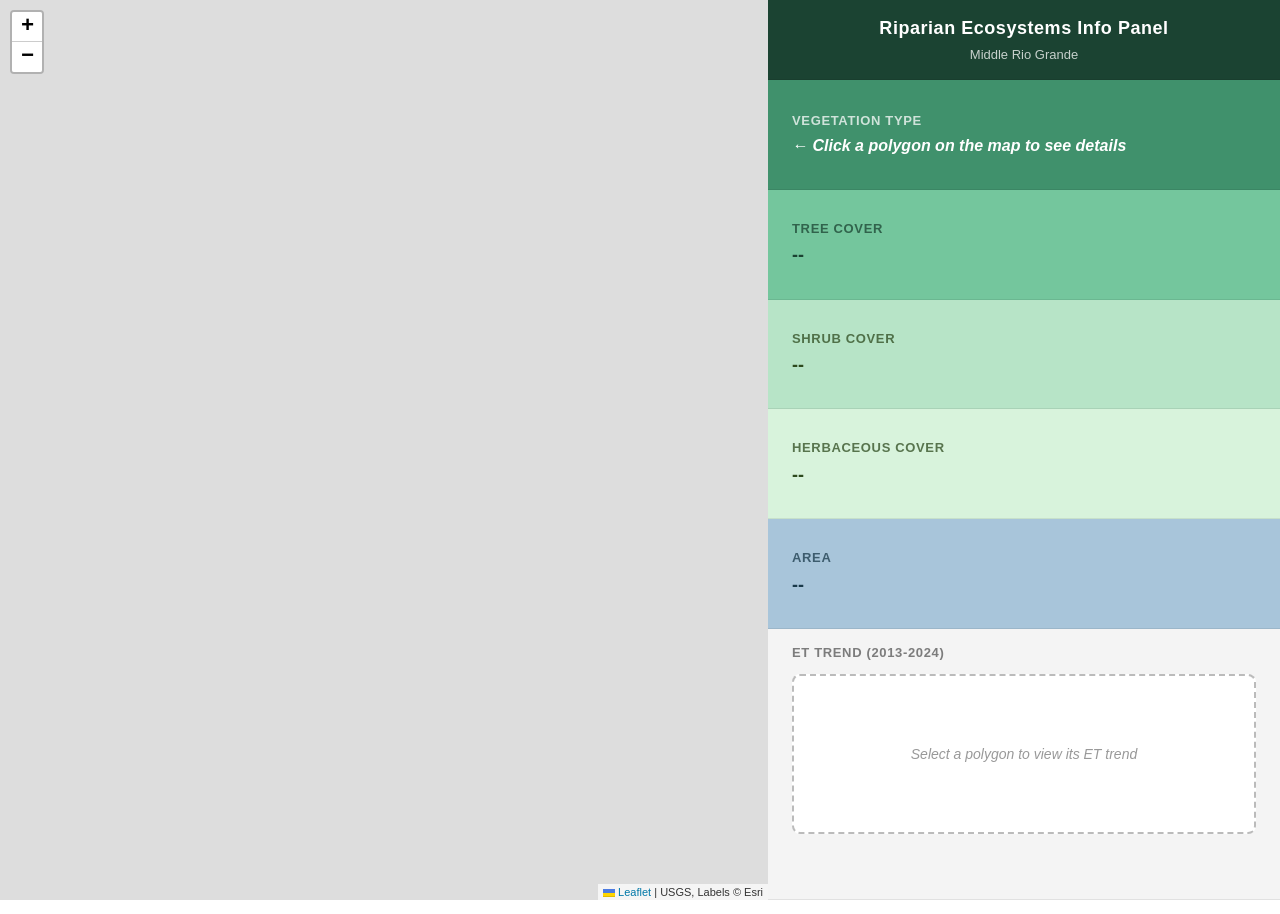
==== MyWebApp/index.html @ 068c2e71 "small updates" ====
<!DOCTYPE html>
<!--
    index.html  -  Riparian Ecosystems Map  |  GEOG 585 Final Project

    Left side  (60%) - Leaflet map
    Right side (40%) - Info panel with polygon data

    Connected files:
      css/bcm.css  - layout and styles (will use -v1, -v2, etc until finished)
      js/bcm.js    - all interactive behavior (will use -step1, -step2, etc until finished)
-->
<html>

<head>

    <meta charset="UTF-8">

    <title>Riparian Vegetation Communities - Middle Rio Grande</title>


    <!-- CSS loads in <head> so elements are styled before appearing on screen.
         bcm.css loads last so our styles can override library defaults. -->
    <link rel="stylesheet" href="css/leaflet.css" />
    <link rel="stylesheet" href="css/bootstrap.css" />
    <link rel="stylesheet" href="css/bcm-v2.css" />

    <!-- JavaScript loads at the bottom so all HTML elements exist before scripts run.
         Libraries load before bcm.js since bcm.js depends on them. -->
    <script src="js/jquery.js"></script>
    <script src="js/leaflet.js"></script>
    <script src="js/d3.v7.js"></script>

    <!-- bcm.js loads last - it uses all the libraries above -->
    <script src="js/cg-test7.js"></script>
    <script src="js/mrw-charts.js"></script>


</head>

<body>

    <!-- #main-container: bcm.css uses flexbox here to place map and panel side by side -->
    <div id="main-container">

        <!-- LEFT: Map (60% width)
             #map-container needs position:relative so Leaflet controls position correctly.
             Leaflet draws the interactive map inside #map. -->
        <div id="map-container">
            <div id="map"></div>
        </div>

        <!-- RIGHT: Info panel (40% width)
             bcm.js updates the .info-value spans by id when a polygon is clicked. -->
        <div id="info-panel">

            <!-- Row 1: Header -->
            <div class="info-row" id="row-header">
                <span class="header-title">Riparian Ecosystems Info Panel</span>
                <span class="header-subtitle">Middle Rio Grande</span>
            </div>

            <!-- Row 2: Vegetation community name -->
            <div class="info-row" id="row-name">
                <span class="info-label">Vegetation Type</span>
                <span class="info-value" id="info-name">
                    &larr; Click a polygon on the map to see details
                </span>
            </div>

            <!-- Row 3: Tree cover -->
            <div class="info-row" id="row-tree">
                <span class="info-label">Tree Cover</span>
                <span class="info-value" id="info-tree">--</span>
            </div>

            <!-- Row 4: Shrub cover -->
            <div class="info-row" id="row-shrub">
                <span class="info-label">Shrub Cover</span>
                <span class="info-value" id="info-shrub">--</span>
            </div>

            <!-- Row 5: Herbaceous cover -->
            <div class="info-row" id="row-herb">
                <span class="info-label">Herbaceous Cover</span>
                <span class="info-value" id="info-herb">--</span>
            </div>

            <!-- Row 6: Area in acres -->
            <div class="info-row" id="row-acres">
                <span class="info-label">Area</span>
                <span class="info-value" id="info-acres">--</span>
            </div>

            <!-- Row 7: ET trend chart
                 D3 draws an SVG chart inside #et-chart when a polygon is clicked.
                 The placeholder div is replaced by the chart at that point. -->
            <div class="info-row" id="row-et">
                <span class="info-label">ET Trend (2013-2024)</span>
                <div id="et-chart">
                    <div class="et-placeholder">
                        Select a polygon to view its ET trend
                    </div>
                    <div class="et-tooltip"> </div>


                </div>
            </div>


        </div><!-- end #info-panel -->

    </div><!-- end #main-container -->



</body>

</html>
---- MyWebApp/css/leaflet.css ----
/* required styles */

.leaflet-pane,
.leaflet-tile,
.leaflet-marker-icon,
.leaflet-marker-shadow,
.leaflet-tile-container,
.leaflet-pane > svg,
.leaflet-pane > canvas,
.leaflet-zoom-box,
.leaflet-image-layer,
.leaflet-layer {
	position: absolute;
	left: 0;
	top: 0;
	}
.leaflet-container {
	overflow: hidden;
	}
.leaflet-tile,
.leaflet-marker-icon,
.leaflet-marker-shadow {
	-webkit-user-select: none;
	   -moz-user-select: none;
	        user-select: none;
	  -webkit-user-drag: none;
	}
/* Prevents IE11 from highlighting tiles in blue */
.leaflet-tile::selection {
	background: transparent;
}
/* Safari renders non-retina tile on retina better with this, but Chrome is worse */
.leaflet-safari .leaflet-tile {
	image-rendering: -webkit-optimize-contrast;
	}
/* hack that prevents hw layers "stretching" when loading new tiles */
.leaflet-safari .leaflet-tile-container {
	width: 1600px;
	height: 1600px;
	-webkit-transform-origin: 0 0;
	}
.leaflet-marker-icon,
.leaflet-marker-shadow {
	display: block;
	}
/* .leaflet-container svg: reset svg max-width decleration shipped in Joomla! (joomla.org) 3.x */
/* .leaflet-container img: map is broken in FF if you have max-width: 100% on tiles */
.leaflet-container .leaflet-overlay-pane svg,
.leaflet-container .leaflet-marker-pane img,
.leaflet-container .leaflet-shadow-pane img,
.leaflet-container .leaflet-tile-pane img,
.leaflet-container img.leaflet-image-layer,
.leaflet-container .leaflet-tile {
	max-width: none !important;
	max-height: none !important;
	}

.leaflet-container.leaflet-touch-zoom {
	-ms-touch-action: pan-x pan-y;
	touch-action: pan-x pan-y;
	}
.leaflet-container.leaflet-touch-drag {
	-ms-touch-action: pinch-zoom;
	/* Fallback for FF which doesn't support pinch-zoom */
	touch-action: none;
	touch-action: pinch-zoom;
}
.leaflet-container.leaflet-touch-drag.leaflet-touch-zoom {
	-ms-touch-action: none;
	touch-action: none;
}
.leaflet-container {
	-webkit-tap-highlight-color: transparent;
}
.leaflet-container a {
	-webkit-tap-highlight-color: rgba(51, 181, 229, 0.4);
}
.leaflet-tile {
	filter: inherit;
	visibility: hidden;
	}
.leaflet-tile-loaded {
	visibility: inherit;
	}
.leaflet-zoom-box {
	width: 0;
	height: 0;
	-moz-box-sizing: border-box;
	     box-sizing: border-box;
	z-index: 800;
	}
/* workaround for https://bugzilla.mozilla.org/show_bug.cgi?id=888319 */
.leaflet-overlay-pane svg {
	-moz-user-select: none;
	}

.leaflet-pane         { z-index: 400; }

.leaflet-tile-pane    { z-index: 200; }
.leaflet-overlay-pane { z-index: 400; }
.leaflet-shadow-pane  { z-index: 500; }
.leaflet-marker-pane  { z-index: 600; }
.leaflet-tooltip-pane   { z-index: 650; }
.leaflet-popup-pane   { z-index: 700; }

.leaflet-map-pane canvas { z-index: 100; }
.leaflet-map-pane svg    { z-index: 200; }

.leaflet-vml-shape {
	width: 1px;
	height: 1px;
	}
.lvml {
	behavior: url(#default#VML);
	display: inline-block;
	position: absolute;
	}


/* control positioning */

.leaflet-control {
	position: relative;
	z-index: 800;
	pointer-events: visiblePainted; /* IE 9-10 doesn't have auto */
	pointer-events: auto;
	}
.leaflet-top,
.leaflet-bottom {
	position: absolute;
	z-index: 1000;
	pointer-events: none;
	}
.leaflet-top {
	top: 0;
	}
.leaflet-right {
	right: 0;
	}
.leaflet-bottom {
	bottom: 0;
	}
.leaflet-left {
	left: 0;
	}
.leaflet-control {
	float: left;
	clear: both;
	}
.leaflet-right .leaflet-control {
	float: right;
	}
.leaflet-top .leaflet-control {
	margin-top: 10px;
	}
.leaflet-bottom .leaflet-control {
	margin-bottom: 10px;
	}
.leaflet-left .leaflet-control {
	margin-left: 10px;
	}
.leaflet-right .leaflet-control {
	margin-right: 10px;
	}


/* zoom and fade animations */

.leaflet-fade-anim .leaflet-tile {
	will-change: opacity;
	}
.leaflet-fade-anim .leaflet-popup {
	opacity: 0;
	-webkit-transition: opacity 0.2s linear;
	   -moz-transition: opacity 0.2s linear;
	        transition: opacity 0.2s linear;
	}
.leaflet-fade-anim .leaflet-map-pane .leaflet-popup {
	opacity: 1;
	}
.leaflet-zoom-animated {
	-webkit-transform-origin: 0 0;
	    -ms-transform-origin: 0 0;
	        transform-origin: 0 0;
	}
.leaflet-zoom-anim .leaflet-zoom-animated {
	will-change: transform;
	}
.leaflet-zoom-anim .leaflet-zoom-animated {
	-webkit-transition: -webkit-transform 0.25s cubic-bezier(0,0,0.25,1);
	   -moz-transition:    -moz-transform 0.25s cubic-bezier(0,0,0.25,1);
	        transition:         transform 0.25s cubic-bezier(0,0,0.25,1);
	}
.leaflet-zoom-anim .leaflet-tile,
.leaflet-pan-anim .leaflet-tile {
	-webkit-transition: none;
	   -moz-transition: none;
	        transition: none;
	}

.leaflet-zoom-anim .leaflet-zoom-hide {
	visibility: hidden;
	}


/* cursors */

.leaflet-interactive {
	cursor: pointer;
	}
.leaflet-grab {
	cursor: -webkit-grab;
	cursor:    -moz-grab;
	cursor:         grab;
	}
.leaflet-crosshair,
.leaflet-crosshair .leaflet-interactive {
	cursor: crosshair;
	}
.leaflet-popup-pane,
.leaflet-control {
	cursor: auto;
	}
.leaflet-dragging .leaflet-grab,
.leaflet-dragging .leaflet-grab .leaflet-interactive,
.leaflet-dragging .leaflet-marker-draggable {
	cursor: move;
	cursor: -webkit-grabbing;
	cursor:    -moz-grabbing;
	cursor:         grabbing;
	}

/* marker & overlays interactivity */
.leaflet-marker-icon,
.leaflet-marker-shadow,
.leaflet-image-layer,
.leaflet-pane > svg path,
.leaflet-tile-container {
	pointer-events: none;
	}

.leaflet-marker-icon.leaflet-interactive,
.leaflet-image-layer.leaflet-interactive,
.leaflet-pane > svg path.leaflet-interactive,
svg.leaflet-image-layer.leaflet-interactive path {
	pointer-events: visiblePainted; /* IE 9-10 doesn't have auto */
	pointer-events: auto;
	}

/* visual tweaks */

.leaflet-container {
	background: #ddd;
	outline: 0;
	}
.leaflet-container a {
	color: #0078A8;
	}
.leaflet-container a.leaflet-active {
	outline: 2px solid orange;
	}
.leaflet-zoom-box {
	border: 2px dotted #38f;
	background: rgba(255,255,255,0.5);
	}


/* general typography */
.leaflet-container {
	font: 12px/1.5 "Helvetica Neue", Arial, Helvetica, sans-serif;
	}


/* general toolbar styles */

.leaflet-bar {
	box-shadow: 0 1px 5px rgba(0,0,0,0.65);
	border-radius: 4px;
	}
.leaflet-bar a,
.leaflet-bar a:hover {
	background-color: #fff;
	border-bottom: 1px solid #ccc;
	width: 26px;
	height: 26px;
	line-height: 26px;
	display: block;
	text-align: center;
	text-decoration: none;
	color: black;
	}
.leaflet-bar a,
.leaflet-control-layers-toggle {
	background-position: 50% 50%;
	background-repeat: no-repeat;
	display: block;
	}
.leaflet-bar a:hover {
	background-color: #f4f4f4;
	}
.leaflet-bar a:first-child {
	border-top-left-radius: 4px;
	border-top-right-radius: 4px;
	}
.leaflet-bar a:last-child {
	border-bottom-left-radius: 4px;
	border-bottom-right-radius: 4px;
	border-bottom: none;
	}
.leaflet-bar a.leaflet-disabled {
	cursor: default;
	background-color: #f4f4f4;
	color: #bbb;
	}

.leaflet-touch .leaflet-bar a {
	width: 30px;
	height: 30px;
	line-height: 30px;
	}
.leaflet-touch .leaflet-bar a:first-child {
	border-top-left-radius: 2px;
	border-top-right-radius: 2px;
	}
.leaflet-touch .leaflet-bar a:last-child {
	border-bottom-left-radius: 2px;
	border-bottom-right-radius: 2px;
	}

/* zoom control */

.leaflet-control-zoom-in,
.leaflet-control-zoom-out {
	font: bold 18px 'Lucida Console', Monaco, monospace;
	text-indent: 1px;
	}

.leaflet-touch .leaflet-control-zoom-in, .leaflet-touch .leaflet-control-zoom-out  {
	font-size: 22px;
	}


/* layers control */

.leaflet-control-layers {
	box-shadow: 0 1px 5px rgba(0,0,0,0.4);
	background: #fff;
	border-radius: 5px;
	}
.leaflet-control-layers-toggle {
	background-image: url(images/layers.png);
	width: 36px;
	height: 36px;
	}
.leaflet-retina .leaflet-control-layers-toggle {
	background-image: url(images/layers-2x.png);
	background-size: 26px 26px;
	}
.leaflet-touch .leaflet-control-layers-toggle {
	width: 44px;
	height: 44px;
	}
.leaflet-control-layers .leaflet-control-layers-list,
.leaflet-control-layers-expanded .leaflet-control-layers-toggle {
	display: none;
	}
.leaflet-control-layers-expanded .leaflet-control-layers-list {
	display: block;
	position: relative;
	}
.leaflet-control-layers-expanded {
	padding: 6px 10px 6px 6px;
	color: #333;
	background: #fff;
	}
.leaflet-control-layers-scrollbar {
	overflow-y: scroll;
	overflow-x: hidden;
	padding-right: 5px;
	}
.leaflet-control-layers-selector {
	margin-top: 2px;
	position: relative;
	top: 1px;
	}
.leaflet-control-layers label {
	display: block;
	}
.leaflet-control-layers-separator {
	height: 0;
	border-top: 1px solid #ddd;
	margin: 5px -10px 5px -6px;
	}

/* Default icon URLs */
.leaflet-default-icon-path {
	background-image: url(images/marker-icon.png);
	}


/* attribution and scale controls */

.leaflet-container .leaflet-control-attribution {
	background: #fff;
	background: rgba(255, 255, 255, 0.7);
	margin: 0;
	}
.leaflet-control-attribution,
.leaflet-control-scale-line {
	padding: 0 5px;
	color: #333;
	}
.leaflet-control-attribution a {
	text-decoration: none;
	}
.leaflet-control-attribution a:hover {
	text-decoration: underline;
	}
.leaflet-container .leaflet-control-attribution,
.leaflet-container .leaflet-control-scale {
	font-size: 11px;
	}
.leaflet-left .leaflet-control-scale {
	margin-left: 5px;
	}
.leaflet-bottom .leaflet-control-scale {
	margin-bottom: 5px;
	}
.leaflet-control-scale-line {
	border: 2px solid #777;
	border-top: none;
	line-height: 1.1;
	padding: 2px 5px 1px;
	font-size: 11px;
	white-space: nowrap;
	overflow: hidden;
	-moz-box-sizing: border-box;
	     box-sizing: border-box;

	background: #fff;
	background: rgba(255, 255, 255, 0.5);
	}
.leaflet-control-scale-line:not(:first-child) {
	border-top: 2px solid #777;
	border-bottom: none;
	margin-top: -2px;
	}
.leaflet-control-scale-line:not(:first-child):not(:last-child) {
	border-bottom: 2px solid #777;
	}

.leaflet-touch .leaflet-control-attribution,
.leaflet-touch .leaflet-control-layers,
.leaflet-touch .leaflet-bar {
	box-shadow: none;
	}
.leaflet-touch .leaflet-control-layers,
.leaflet-touch .leaflet-bar {
	border: 2px solid rgba(0,0,0,0.2);
	background-clip: padding-box;
	}


/* popup */

.leaflet-popup {
	position: absolute;
	text-align: center;
	margin-bottom: 20px;
	}
.leaflet-popup-content-wrapper {
	padding: 1px;
	text-align: left;
	border-radius: 12px;
	}
.leaflet-popup-content {
	margin: 13px 19px;
	line-height: 1.4;
	}
.leaflet-popup-content p {
	margin: 18px 0;
	}
.leaflet-popup-tip-container {
	width: 40px;
	height: 20px;
	position: absolute;
	left: 50%;
	margin-left: -20px;
	overflow: hidden;
	pointer-events: none;
	}
.leaflet-popup-tip {
	width: 17px;
	height: 17px;
	padding: 1px;

	margin: -10px auto 0;

	-webkit-transform: rotate(45deg);
	   -moz-transform: rotate(45deg);
	    -ms-transform: rotate(45deg);
	        transform: rotate(45deg);
	}
.leaflet-popup-content-wrapper,
.leaflet-popup-tip {
	background: white;
	color: #333;
	box-shadow: 0 3px 14px rgba(0,0,0,0.4);
	}
.leaflet-container a.leaflet-popup-close-button {
	position: absolute;
	top: 0;
	right: 0;
	padding: 4px 4px 0 0;
	border: none;
	text-align: center;
	width: 18px;
	height: 14px;
	font: 16px/14px Tahoma, Verdana, sans-serif;
	color: #c3c3c3;
	text-decoration: none;
	font-weight: bold;
	background: transparent;
	}
.leaflet-container a.leaflet-popup-close-button:hover {
	color: #999;
	}
.leaflet-popup-scrolled {
	overflow: auto;
	border-bottom: 1px solid #ddd;
	border-top: 1px solid #ddd;
	}

.leaflet-oldie .leaflet-popup-content-wrapper {
	-ms-zoom: 1;
	}
.leaflet-oldie .leaflet-popup-tip {
	width: 24px;
	margin: 0 auto;

	-ms-filter: "progid:DXImageTransform.Microsoft.Matrix(M11=0.70710678, M12=0.70710678, M21=-0.70710678, M22=0.70710678)";
	filter: progid:DXImageTransform.Microsoft.Matrix(M11=0.70710678, M12=0.70710678, M21=-0.70710678, M22=0.70710678);
	}
.leaflet-oldie .leaflet-popup-tip-container {
	margin-top: -1px;
	}

.leaflet-oldie .leaflet-control-zoom,
.leaflet-oldie .leaflet-control-layers,
.leaflet-oldie .leaflet-popup-content-wrapper,
.leaflet-oldie .leaflet-popup-tip {
	border: 1px solid #999;
	}


/* div icon */

.leaflet-div-icon {
	background: #fff;
	border: 1px solid #666;
	}


/* Tooltip */
/* Base styles for the element that has a tooltip */
.leaflet-tooltip {
	position: absolute;
	padding: 6px;
	background-color: #fff;
	border: 1px solid #fff;
	border-radius: 3px;
	color: #222;
	white-space: nowrap;
	-webkit-user-select: none;
	-moz-user-select: none;
	-ms-user-select: none;
	user-select: none;
	pointer-events: none;
	box-shadow: 0 1px 3px rgba(0,0,0,0.4);
	}
.leaflet-tooltip.leaflet-clickable {
	cursor: pointer;
	pointer-events: auto;
	}
.leaflet-tooltip-top:before,
.leaflet-tooltip-bottom:before,
.leaflet-tooltip-left:before,
.leaflet-tooltip-right:before {
	position: absolute;
	pointer-events: none;
	border: 6px solid transparent;
	background: transparent;
	content: "";
	}

/* Directions */

.leaflet-tooltip-bottom {
	margin-top: 6px;
}
.leaflet-tooltip-top {
	margin-top: -6px;
}
.leaflet-tooltip-bottom:before,
.leaflet-tooltip-top:before {
	left: 50%;
	margin-left: -6px;
	}
.leaflet-tooltip-top:before {
	bottom: 0;
	margin-bottom: -12px;
	border-top-color: #fff;
	}
.leaflet-tooltip-bottom:before {
	top: 0;
	margin-top: -12px;
	margin-left: -6px;
	border-bottom-color: #fff;
	}
.leaflet-tooltip-left {
	margin-left: -6px;
}
.leaflet-tooltip-right {
	margin-left: 6px;
}
.leaflet-tooltip-left:before,
.leaflet-tooltip-right:before {
	top: 50%;
	margin-top: -6px;
	}
.leaflet-tooltip-left:before {
	right: 0;
	margin-right: -12px;
	border-left-color: #fff;
	}
.leaflet-tooltip-right:before {
	left: 0;
	margin-left: -12px;
	border-right-color: #fff;
	}
---- MyWebApp/css/bcm-v2.css ----
/* ============================================================
   bcm-v1.css  -  Riparian Ecosystems Map | GEOG 585 Final Project

   ORGANIZATION:
   Part 1 - Global reset
   Part 2 - Page layout
   Part 3 - Map area (left side)
   Part 4 - Info panel (right side)
   Part 5 - Info panel rows
   Part 6 - Responsive layout
   ============================================================ */


/* PART 1: GLOBAL RESET
   Remove browser default margins so our layout fills the window cleanly.
*/

html,
body {
    height: 100%;
    margin: 0;
    padding: 0;
    font-family: Arial, sans-serif;
    font-size: 15px;
}


/* PART 2: PAGE LAYOUT
   Flexbox places the map and info panel side by side.
   100vw/100vh fills the entire browser window.
*/

#main-container {
    display: flex;
    width: 100vw;
    height: 100vh;
}


/* PART 3: MAP AREA (left side, 40% width)
*/

/*
   position: relative is required by Leaflet so that its controls
   (zoom buttons, layer switcher, choropleth dropdown) position
   themselves relative to the map container, not the whole page.
*/
#map-container {
    width: 60%;
    height: 100vh;
    position: relative;
    flex-shrink: 0;
}

/*
   Leaflet requires an explicit height on the map div or it collapses to zero.
*/
#map {
    width: 100%;
    height: 100%;
}

/*
   .leaflet-interactive is the class Leaflet adds to clickable SVG polygon elements.
   Setting cursor: pointer gives users the visual cue that polygons are clickable.
*/
.leaflet-interactive {
    cursor: pointer;
}


/* PART 4: INFO PANEL (right side, 40% width)
*/

#info-panel {
    width: 40%;
    display: flex;
    flex-direction: column;
    /* stack rows vertically */
    overflow-y: auto;
}


/* PART 5: INFO PANEL ROWS
*/

/*
   Base style for all rows.
   flex: 1 means each row gets an equal share of the panel height.
   Rows with a different flex value (e.g. flex: 3 on #row-et) get
   proportionally more space.
*/
.info-row {
    display: flex;
    flex-direction: column;
    justify-content: center;
    padding: 14px 24px;
    flex: 1;
    min-height: 60px;
    border-bottom: 1px solid rgba(0, 0, 0, 0.08);
}

.info-label {
    font-weight: bold;
    font-size: 13px;
    text-transform: uppercase;
    letter-spacing: 0.05em;
    opacity: 0.75;
    margin-bottom: 4px;
}

.info-value {
    font-size: 18px;
    font-weight: 600;
}

/* Row 1: Header - deep forest green, fixed height */
#row-header {
    background-color: #1b4332;
    color: white;
    flex: 0 0 80px;
    /* fixed at 80px, doesn't grow or shrink */
    flex-direction: column;
    align-items: center;
    justify-content: center;
    text-align: center;
    padding: 12px 24px;
}

.header-title {
    font-size: 18px;
    font-weight: bold;
    letter-spacing: 0.03em;
}

.header-subtitle {
    font-size: 13px;
    opacity: 0.75;
    margin-top: 3px;
}

/* Row 2: Vegetation name - medium green */
#row-name {
    background-color: #40916c;
    color: white;
    min-height: 70px;
}

#row-name .info-value {
    font-size: 16px;
    font-style: italic;
}

/* Row 3: Tree cover - lighter green */
#row-tree {
    background-color: #74c69d;
    color: #1b4332;
}

/* Row 4: Shrub cover */
#row-shrub {
    background-color: #b7e4c7;
    color: #2d4a1e;
}

/* Row 5: Herbaceous cover - pale yellow-green */
#row-herb {
    background-color: #d8f3dc;
    color: #2d4a1e;
}

/* Row 6: Area - soft blue (visually separates "size" from "cover" rows) */
#row-acres {
    background-color: #a8c5da;
    color: #1a3a4a;
}

/* Row 7: ET chart - light grey, 3x taller than other rows for the chart */
#row-et {
    background-color: #f4f4f4;
    color: #333;
    flex: 3;
    min-height: 220px;
    min-width: 100%;
}

#row-et .info-label {
    color: #555;
}


/* PART 7: ET CHART
    need to fix min-width... hangs over the info-panel, 
    but any smaller and the year labels are too close/overlap 
*/
#et-chart {
    min-width: 450px;
    flex: 1;
    margin-top: 8px;
}

/* Placeholder shown before a polygon is selected or when data is unavailable */
.et-placeholder {
    display: flex;
    align-items: center;
    justify-content: center;
    height: 160px;
    border: 2px dashed #bbb;
    border-radius: 8px;
    color: #999;
    font-style: italic;
    font-size: 14px;
    text-align: center;
    background-color: white;
}
/* tooltip */
.et-tooltip {
    position: absolute;
    background: white;
    border: 1px solid #ccc;
    padding: 6px 8px;
    font-size: 12px;
    width: auto;
    border-radius: 4px;
    pointer-events: none;
    box-shadow: 0 2px 6px rgba(0, 0, 0, 0.15);
}

/* PART 6: RESPONSIVE LAYOUT
   On narrow screens (phones), stack the map above the info panel
   instead of placing them side by side.
*/

@media (max-width: 700px) {
    #main-container {
        flex-direction: column;
        height: auto;
    }

    #map-container {
        width: 100%;
        height: 50vh;
    }

    #info-panel {
        width: 100%;
    }
}

/* =========================================================
Part 8 : COLLAPSIBLE LEGEND
==========================================================*/

.legend {
    background: rgba(255, 255, 255, 0.96);
    border-radius: 8px;
    box-shadow: 0 2px 10px rgba(0, 0, 0, 0.18);
    padding: 10px 12px;
    font-size: 13px;
    line-height: 1.3;
    color: #222;
}

.legend-header {
    display: flex;
    align-items: center;
    justify-content: space-between;
    gap: 10px;
}

.legend-title {
    font-weight: bold;
    color: #1b4332;
    font-size: 14px;
}

.legend-toggle-btn {
    border: 1px solid #999;
    background: white;
    border-radius: 4px;
    padding: 3px 8px;
    font-size: 12px;
    cursor: pointer;
}

.legend-toggle-btn:hover {
    background: #f3f3f3;
}

.legend-body {
    margin-top: 8px;
    overflow-y: auto;
    overflow-x: hidden;
}

.legend-item {
    display: flex;
    align-items: flex-start;
    margin-bottom: 6px;
}

.legend-color {
    width: 14px;
    height: 14px;
    margin-right: 8px;
    margin-top: 2px;
    border: 1px solid #999;
    flex-shrink: 0;
}

.legend-label {
    white-space: normal;
    word-break: break-word;
}

/* collapsed state */
.legend-collapsed {
    width: 170px;
}

.legend-collapsed .legend-body {
    display: none;
}

/* expanded state */
.legend-expanded {
    width: 220px;
}

.legend-expanded .legend-body {
    display: block;
    max-height: 420px;
}
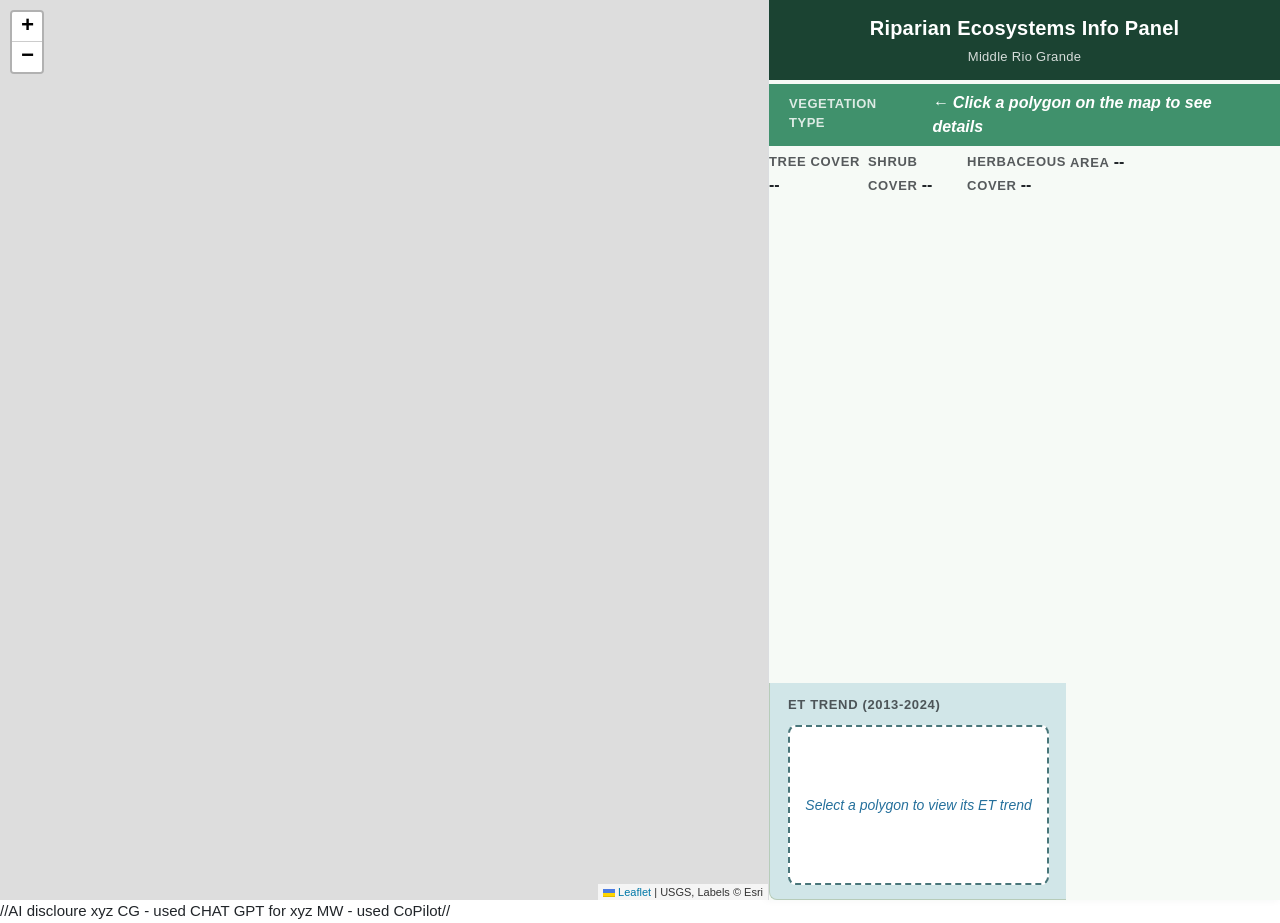
==== commit da9d9fcd: "testing new css" ====
--- a/MyWebApp/index.html
+++ b/MyWebApp/index.html
@@ -22,7 +22,7 @@
          bcm.css loads last so our styles can override library defaults. -->
     <link rel="stylesheet" href="css/leaflet.css" />
     <link rel="stylesheet" href="css/bootstrap.css" />
-    <link rel="stylesheet" href="css/bcm-v2.css" />
+    <link rel="stylesheet" href="css/NewCSS_v1_test.css" />
 
     <!-- JavaScript loads at the bottom so all HTML elements exist before scripts run.
          Libraries load before bcm.js since bcm.js depends on them. -->
@@ -115,4 +115,10 @@
 
 </body>
 
+
+//AI discloure xyz
+CG - used CHAT GPT for xyz
+MW - used CoPilot//
+
+
 </html>
--- a/MyWebApp/css/NewCSS_v1_test.css
+++ b/MyWebApp/css/NewCSS_v1_test.css
@@ -0,0 +1,401 @@
+/* ============================================================
+   bcm-v2.css - Revamped for Grid Panel Layout (2024)
+   For: Riparian Ecosystems Map | GEOG 585 Final Project
+   ============================================================ */
+
+/* PART 1: GLOBAL RESET */
+html,
+body {
+    height: 100%;
+    margin: 0;
+    padding: 0;
+    font-family: Arial, sans-serif;
+    font-size: 15px;
+    box-sizing: border-box;
+}
+
+/* PART 2: MAIN CONTAINER LAYOUT */
+#main-container {
+    display: flex;
+    width: 100vw;
+    height: 100vh;
+    background: #f8f8f8;
+}
+
+/* Map stays unchanged */
+#map-container {
+    width: 60%;
+    height: 100vh;
+    position: relative;
+    flex-shrink: 0;
+}
+#map {
+    width: 100%;
+    height: 100%;
+}
+.leaflet-interactive {
+    cursor: pointer;
+}
+
+/* ============================================================
+   NEW PART: INFO PANEL AS GRID
+   ============================================================ */
+#info-panel {
+    width: 40%;
+    display: grid;
+    grid-template-rows:
+        80px      /* header */
+        62px      /* veg type */
+        62px      /* cover values */
+        2.2fr     /* groundwater & legend */
+        1fr;      /* ET trend & calculator */
+    grid-template-columns: 1.2fr 1.2fr 1.2fr 1.2fr 1.4fr;
+    grid-template-areas:
+        "header header header header header"
+        "veg veg veg veg veg"
+        "cover cover cover cover cover"
+        "groundwater groundwater groundwater legend legend"
+        "et et et calc calc";
+    gap: 4px;
+    background: #f6faf6;
+    overflow-y: auto;
+    min-width: 450px;
+    border-left: 1.5px solid #dbdde0;
+    box-shadow: -2px 0 8px rgba(27, 67, 50, 0.05);
+}
+
+/* ------------------------------------
+   HEADER / TITLE SECTION
+   ------------------------------------ */
+#row-header {
+    grid-area: header;
+    background-color: #1b4332;
+    color: white;
+    display: flex;
+    flex-direction: column;
+    align-items: center;
+    justify-content: center;
+    text-align: center;
+    padding: 12px 24px;
+    letter-spacing: 0.02em;
+}
+.header-title {
+    font-size: 20px;
+    font-weight: bold;
+    letter-spacing: 0.01em;
+}
+.header-subtitle {
+    font-size: 13px;
+    opacity: 0.82;
+    margin-top: 4px;
+}
+
+/* ------------------------------------
+   VEGETATION TYPE
+   ------------------------------------ */
+#row-name {
+    grid-area: veg;
+    background-color: #40916c;
+    color: white;
+    display: flex;
+    align-items: center;
+    padding: 0 20px;
+}
+#row-name .info-label {
+    font-weight: bold;
+    font-size: 13px;
+    text-transform: uppercase;
+    letter-spacing: 0.04em;
+    opacity: 0.82;
+    margin-right: 18px;
+}
+#row-name .info-value {
+    font-size: 16px;
+    font-style: italic;
+}
+
+/* ------------------------------------
+   COVER ROW (Tree/Shrub/Herb/Area)
+   ------------------------------------ */
+.covers-row {
+    grid-area: cover;
+    display: grid;
+    grid-template-columns: repeat(4, 1fr);
+    gap: 4px;
+    background: #e5f4ea;
+    border-radius: 2.5px;
+    border: 1px solid #b7ccb9;
+}
+.cover-cell {
+    display: flex;
+    flex-direction: column;
+    justify-content: center;
+    min-width: 0;
+    padding: 12px 10px 8px 13px;
+    background: #d1e6d3;
+    border-right: 1px solid #b7ccb9;
+    border-bottom: none;
+    font-size: 15px;
+    color: #233323;
+}
+.cover-cell:last-child {
+    border-right: none;
+}
+.cover-label {
+    font-size: 13px;
+    font-weight: bold;
+    opacity: 0.87;
+    margin-bottom: 3px;
+}
+.cover-value {
+    font-size: 16px;
+    font-weight: 600;
+    letter-spacing: 0.01em;
+}
+
+/* ------------------------------------
+   GROUNDWATER CHART / CENTER GRID
+   ------------------------------------ */
+#row-groundwater {
+    grid-area: groundwater;
+    background: #bbd3a4;
+    display: flex;
+    flex-direction: column;
+    align-items: center;
+    justify-content: space-evenly;
+    padding: 15px 5px 12px 5px;
+    border: 1px solid #b7ccb9;
+    border-top-left-radius: 8px;
+    border-bottom-left-radius: 8px;
+    text-align: center;
+    min-width: 0;
+    min-height: 210px;
+}
+.gw-title {
+    font-size: 2.0em;
+    font-weight: 700;
+    color: #6e8163;
+    margin-bottom: 4px;
+    margin-top: 8px;
+    letter-spacing: 0.01em;
+}
+.gw-legend {
+    margin: 10px 0 0 0;
+}
+.gw-pie {
+    display: flex;
+    align-items: center;
+    justify-content: center;
+    margin-top: 10px;
+    min-height: 100px;
+}
+/* If your pie chart is an SVG or canvas, style it here */
+.gw-pie svg, .gw-pie canvas {
+    width: 95px;
+    height: 95px;
+}
+
+/* ------------------------------------
+   LEGEND PANEL (Potential Replacement)
+   ------------------------------------ */
+#legend-panel {
+    grid-area: legend;
+    background: #e8eedb;
+    display: flex;
+    flex-direction: column;
+    align-items: flex-start;
+    justify-content: flex-start;
+    padding: 13px 7px 10px 15px;
+    border: 1px solid #b7ccb9;
+    border-top-right-radius: 8px;
+    border-bottom-right-radius: 8px;
+    /* minimum height for squarish appearance */
+    min-height: 210px;
+}
+.legend-title {
+    font-size: 15px;
+    font-weight: 700;
+    margin-bottom: 8px;
+    color: #305b36;
+}
+.legend-btn-group {
+    margin-top: 2px;
+    width: 100%;
+}
+.legend-btn {
+    display: block;
+    width: 92%;
+    margin: 7px 0 0 0;
+    background: #7fbfff;
+    color: white;
+    border: none;
+    border-radius: 4px;
+    padding: 7px 0px 6px 0px;
+    text-align: center;
+    font-size: 15px;
+    cursor: pointer;
+    outline: none;
+    letter-spacing: 0.01em;
+    transition: background 0.16s;
+}
+.legend-btn:hover, .legend-btn:focus {
+    background: #429eea;
+}
+
+.legend-label {
+    font-size: 14px;
+    color: #427376;
+    margin-left: 7px;
+}
+
+/* ------------------------------------
+   ET TREND (BOTTOM LEFT)
+   ------------------------------------ */
+#row-et {
+    grid-area: et;
+    background-color: #d1e6e8;
+    padding: 12px 8px 14px 18px;
+    display: flex;
+    flex-direction: column;
+    border-bottom-left-radius: 8px;
+    border-left: 1.5px solid #b7ccb9;
+    border-bottom: 1.5px solid #b7ccb9;
+}
+/* ET chart title */
+.et-title {
+    font-size: 1.18em;
+    font-weight: 600;
+    margin-bottom: 7px;
+    color: #212a31;
+}
+.et-placeholder {
+    display: flex;
+    align-items: center;
+    justify-content: center;
+    height: 160px;
+    border: 2px dashed #49767a;
+    border-radius: 8px;
+    color: #25709c;
+    font-style: italic;
+    font-size: 14px;
+    text-align: center;
+    background-color: white;
+    margin: 7px 9px 0 0;
+}
+.et-chart {
+    min-width: 92%;
+    margin-top: 8px;
+}
+
+/* ------------------------------------
+   CALCULATOR PANEL (BOTTOM RIGHT)
+   ------------------------------------ */
+#calculator-panel {
+    grid-area: calc;
+    display: flex;
+    flex-direction: column;
+    align-items: center;
+    justify-content: center;
+    background: #307350;
+    color: white;
+    font-weight: bold;
+    font-size: 1.11em;
+    border-bottom-right-radius: 12px;
+    margin: 8px 11px 6px 6px;
+    transition: background 0.14s;
+    cursor: pointer;
+    box-shadow: 0px 1.5px 8px rgba(70, 80, 80, 0.07);
+    min-height: 110px;
+    border: 1.4px solid #1b4332;
+}
+#calculator-panel:hover {
+    background: #295d41;
+}
+
+/* ------------------------------------
+   INFO-ROW LEGACY STYLES (STILL USED FOR COMMON LABELS)
+   ------------------------------------ */
+.info-label {
+    font-weight: bold;
+    font-size: 13px;
+    text-transform: uppercase;
+    letter-spacing: 0.05em;
+    opacity: 0.75;
+    margin-bottom: 4px;
+}
+.info-value {
+    font-size: 16px;
+    font-weight: 600;
+}
+
+/* ------------------------------------
+   RESPONSIVE DESIGN
+   ------------------------------------ */
+@media (max-width: 1000px) {
+    #info-panel {
+        min-width: 330px;
+        font-size: 14px;
+        grid-template-rows: 74px 48px 52px 1.7fr 0.9fr;
+        grid-template-columns: 1fr 1fr 1fr 1fr 1.2fr;
+    }
+    .gw-title {
+        font-size: 1.25em;
+    }
+    .et-title {
+        font-size: 1em;
+    }
+    #main-container {
+        flex-direction: column;
+        height: auto;
+    }
+    #map-container {
+        width: 100%;
+        height: 52vh;
+    }
+}
+@media (max-width: 699px) {
+    #info-panel {
+        width: 100vw;
+        display: flex;
+        flex-direction: column;
+        min-width: 0;
+        border: none;
+        box-shadow: none;
+    }
+    #map-container {
+        width: 100vw;
+        height: 47vh;
+    }
+}
+
+/* ------------------------------------
+   SCROLLBAR / SELECTION
+   ------------------------------------ */
+#info-panel::-webkit-scrollbar {
+    width: 7px;
+    background: #e0e4e0;
+}
+#info-panel::-webkit-scrollbar-thumb {
+    background: #bfdac2;
+    border-radius: 3px;
+}
+#info-panel {
+    scrollbar-color: #bfdac2 #e0e4e0;
+    scrollbar-width: thin;
+}
+::selection {
+    background: #b9f3d1;
+}
+
+/* ------------------------------------
+   OPTIONAL: FOCUS RING FOR ACCESSIBILITY
+   ------------------------------------ */
+#info-panel :focus-visible {
+    outline: 2.2px solid #167b68;
+    outline-offset: 2px;
+    border-radius: 2px;
+}
+
+/* ------------------------------------
+   END REVISED CSS
+   ------------------------------------ */
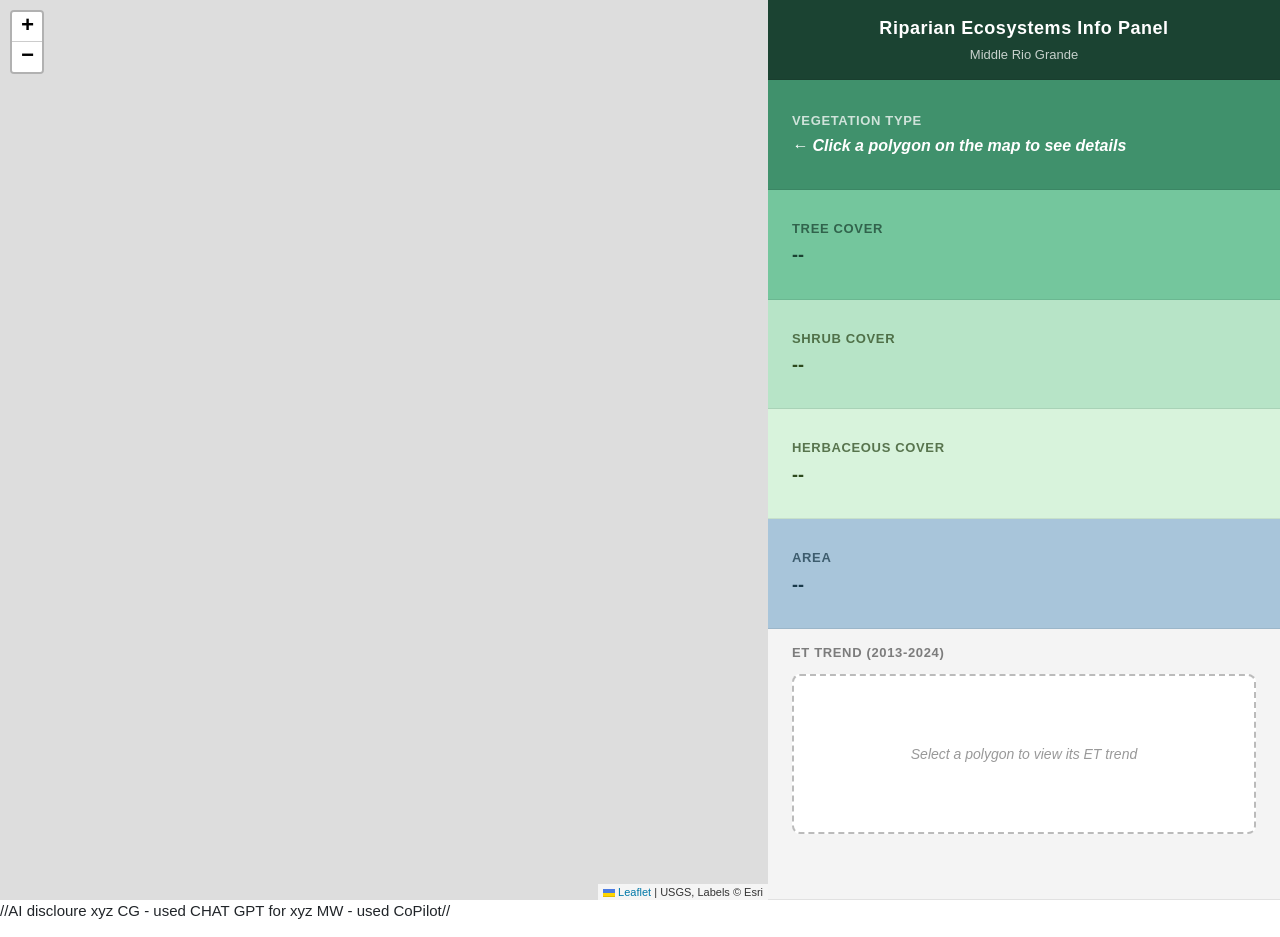
==== commit 831d6aca: "revert changes" ====
--- a/MyWebApp/index.html
+++ b/MyWebApp/index.html
@@ -22,7 +22,7 @@
          bcm.css loads last so our styles can override library defaults. -->
     <link rel="stylesheet" href="css/leaflet.css" />
     <link rel="stylesheet" href="css/bootstrap.css" />
-    <link rel="stylesheet" href="css/NewCSS_v1_test.css" />
+    <link rel="stylesheet" href="css/bcm-v2.css" />
 
     <!-- JavaScript loads at the bottom so all HTML elements exist before scripts run.
          Libraries load before bcm.js since bcm.js depends on them. -->
--- a/MyWebApp/css/bcm-v2.css
+++ b/MyWebApp/css/bcm-v2.css
@@ -0,0 +1,333 @@
+/* ============================================================
+   bcm-v1.css  -  Riparian Ecosystems Map | GEOG 585 Final Project
+
+   ORGANIZATION:
+   Part 1 - Global reset
+   Part 2 - Page layout
+   Part 3 - Map area (left side)
+   Part 4 - Info panel (right side)
+   Part 5 - Info panel rows
+   Part 6 - Responsive layout
+   ============================================================ */
+
+
+/* PART 1: GLOBAL RESET
+   Remove browser default margins so our layout fills the window cleanly.
+*/
+
+html,
+body {
+    height: 100%;
+    margin: 0;
+    padding: 0;
+    font-family: Arial, sans-serif;
+    font-size: 15px;
+}
+
+
+/* PART 2: PAGE LAYOUT
+   Flexbox places the map and info panel side by side.
+   100vw/100vh fills the entire browser window.
+*/
+
+#main-container {
+    display: flex;
+    width: 100vw;
+    height: 100vh;
+}
+
+
+/* PART 3: MAP AREA (left side, 40% width)
+*/
+
+/*
+   position: relative is required by Leaflet so that its controls
+   (zoom buttons, layer switcher, choropleth dropdown) position
+   themselves relative to the map container, not the whole page.
+*/
+#map-container {
+    width: 60%;
+    height: 100vh;
+    position: relative;
+    flex-shrink: 0;
+}
+
+/*
+   Leaflet requires an explicit height on the map div or it collapses to zero.
+*/
+#map {
+    width: 100%;
+    height: 100%;
+}
+
+/*
+   .leaflet-interactive is the class Leaflet adds to clickable SVG polygon elements.
+   Setting cursor: pointer gives users the visual cue that polygons are clickable.
+*/
+.leaflet-interactive {
+    cursor: pointer;
+}
+
+
+/* PART 4: INFO PANEL (right side, 40% width)
+*/
+
+#info-panel {
+    width: 40%;
+    display: flex;
+    flex-direction: column;
+    /* stack rows vertically */
+    overflow-y: auto;
+}
+
+
+/* PART 5: INFO PANEL ROWS
+*/
+
+/*
+   Base style for all rows.
+   flex: 1 means each row gets an equal share of the panel height.
+   Rows with a different flex value (e.g. flex: 3 on #row-et) get
+   proportionally more space.
+*/
+.info-row {
+    display: flex;
+    flex-direction: column;
+    justify-content: center;
+    padding: 14px 24px;
+    flex: 1;
+    min-height: 60px;
+    border-bottom: 1px solid rgba(0, 0, 0, 0.08);
+}
+
+.info-label {
+    font-weight: bold;
+    font-size: 13px;
+    text-transform: uppercase;
+    letter-spacing: 0.05em;
+    opacity: 0.75;
+    margin-bottom: 4px;
+}
+
+.info-value {
+    font-size: 18px;
+    font-weight: 600;
+}
+
+/* Row 1: Header - deep forest green, fixed height */
+#row-header {
+    background-color: #1b4332;
+    color: white;
+    flex: 0 0 80px;
+    /* fixed at 80px, doesn't grow or shrink */
+    flex-direction: column;
+    align-items: center;
+    justify-content: center;
+    text-align: center;
+    padding: 12px 24px;
+}
+
+.header-title {
+    font-size: 18px;
+    font-weight: bold;
+    letter-spacing: 0.03em;
+}
+
+.header-subtitle {
+    font-size: 13px;
+    opacity: 0.75;
+    margin-top: 3px;
+}
+
+/* Row 2: Vegetation name - medium green */
+#row-name {
+    background-color: #40916c;
+    color: white;
+    min-height: 70px;
+}
+
+#row-name .info-value {
+    font-size: 16px;
+    font-style: italic;
+}
+
+/* Row 3: Tree cover - lighter green */
+#row-tree {
+    background-color: #74c69d;
+    color: #1b4332;
+}
+
+/* Row 4: Shrub cover */
+#row-shrub {
+    background-color: #b7e4c7;
+    color: #2d4a1e;
+}
+
+/* Row 5: Herbaceous cover - pale yellow-green */
+#row-herb {
+    background-color: #d8f3dc;
+    color: #2d4a1e;
+}
+
+/* Row 6: Area - soft blue (visually separates "size" from "cover" rows) */
+#row-acres {
+    background-color: #a8c5da;
+    color: #1a3a4a;
+}
+
+/* Row 7: ET chart - light grey, 3x taller than other rows for the chart */
+#row-et {
+    background-color: #f4f4f4;
+    color: #333;
+    flex: 3;
+    min-height: 220px;
+    min-width: 100%;
+}
+
+#row-et .info-label {
+    color: #555;
+}
+
+
+/* PART 7: ET CHART
+    need to fix min-width... hangs over the info-panel, 
+    but any smaller and the year labels are too close/overlap 
+*/
+#et-chart {
+    min-width: 450px;
+    flex: 1;
+    margin-top: 8px;
+}
+
+/* Placeholder shown before a polygon is selected or when data is unavailable */
+.et-placeholder {
+    display: flex;
+    align-items: center;
+    justify-content: center;
+    height: 160px;
+    border: 2px dashed #bbb;
+    border-radius: 8px;
+    color: #999;
+    font-style: italic;
+    font-size: 14px;
+    text-align: center;
+    background-color: white;
+}
+/* tooltip */
+.et-tooltip {
+    position: absolute;
+    background: white;
+    border: 1px solid #ccc;
+    padding: 6px 8px;
+    font-size: 12px;
+    width: auto;
+    border-radius: 4px;
+    pointer-events: none;
+    box-shadow: 0 2px 6px rgba(0, 0, 0, 0.15);
+}
+
+/* PART 6: RESPONSIVE LAYOUT
+   On narrow screens (phones), stack the map above the info panel
+   instead of placing them side by side.
+*/
+
+@media (max-width: 700px) {
+    #main-container {
+        flex-direction: column;
+        height: auto;
+    }
+
+    #map-container {
+        width: 100%;
+        height: 50vh;
+    }
+
+    #info-panel {
+        width: 100%;
+    }
+}
+
+/* =========================================================
+Part 8 : COLLAPSIBLE LEGEND
+==========================================================*/
+
+.legend {
+    background: rgba(255, 255, 255, 0.96);
+    border-radius: 8px;
+    box-shadow: 0 2px 10px rgba(0, 0, 0, 0.18);
+    padding: 10px 12px;
+    font-size: 13px;
+    line-height: 1.3;
+    color: #222;
+}
+
+.legend-header {
+    display: flex;
+    align-items: center;
+    justify-content: space-between;
+    gap: 10px;
+}
+
+.legend-title {
+    font-weight: bold;
+    color: #1b4332;
+    font-size: 14px;
+}
+
+.legend-toggle-btn {
+    border: 1px solid #999;
+    background: white;
+    border-radius: 4px;
+    padding: 3px 8px;
+    font-size: 12px;
+    cursor: pointer;
+}
+
+.legend-toggle-btn:hover {
+    background: #f3f3f3;
+}
+
+.legend-body {
+    margin-top: 8px;
+    overflow-y: auto;
+    overflow-x: hidden;
+}
+
+.legend-item {
+    display: flex;
+    align-items: flex-start;
+    margin-bottom: 6px;
+}
+
+.legend-color {
+    width: 14px;
+    height: 14px;
+    margin-right: 8px;
+    margin-top: 2px;
+    border: 1px solid #999;
+    flex-shrink: 0;
+}
+
+.legend-label {
+    white-space: normal;
+    word-break: break-word;
+}
+
+/* collapsed state */
+.legend-collapsed {
+    width: 170px;
+}
+
+.legend-collapsed .legend-body {
+    display: none;
+}
+
+/* expanded state */
+.legend-expanded {
+    width: 220px;
+}
+
+.legend-expanded .legend-body {
+    display: block;
+    max-height: 420px;
+}
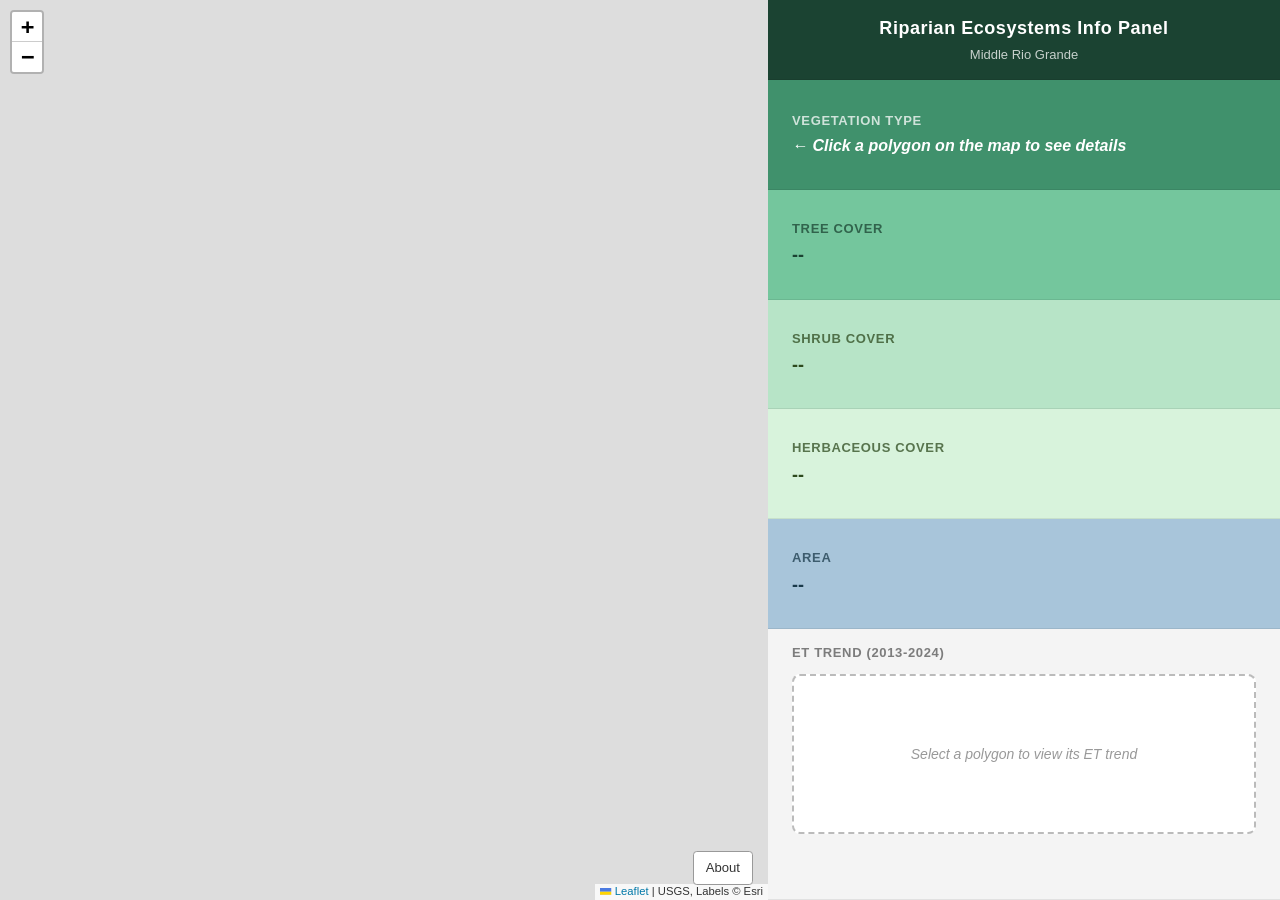
==== commit 434ffbef: "updated code from final project Repo to personal page" ====
--- a/MyWebApp/index.html
+++ b/MyWebApp/index.html
@@ -4,10 +4,6 @@
 
     Left side  (60%) - Leaflet map
     Right side (40%) - Info panel with polygon data
-
-    Connected files:
-      css/bcm.css  - layout and styles (will use -v1, -v2, etc until finished)
-      js/bcm.js    - all interactive behavior (will use -step1, -step2, etc until finished)
 -->
 <html>
 
@@ -15,24 +11,25 @@
 
     <meta charset="UTF-8">
 
-    <title>Riparian Vegetation Communities - Middle Rio Grande</title>
+    <title>Riparian Ecosystems Map - Middle Rio Grande</title>
 
 
     <!-- CSS loads in <head> so elements are styled before appearing on screen.
          bcm.css loads last so our styles can override library defaults. -->
-    <link rel="stylesheet" href="css/leaflet.css" />
-    <link rel="stylesheet" href="css/bootstrap.css" />
-    <link rel="stylesheet" href="css/bcm-v2.css" />
+    <link rel="stylesheet" href="JS_CSS_downloaded_libraries/leaflet.css" />
+    <link rel="stylesheet" href="JS_CSS_downloaded_libraries/bootstrap.css" />
+    <link rel="stylesheet" href="myCSS_styleFiles/bcm-v3.css" />
 
     <!-- JavaScript loads at the bottom so all HTML elements exist before scripts run.
          Libraries load before bcm.js since bcm.js depends on them. -->
-    <script src="js/jquery.js"></script>
-    <script src="js/leaflet.js"></script>
-    <script src="js/d3.v7.js"></script>
+    <script src="JS_CSS_downloaded_libraries/jquery-3.7.1.js"></script>
+    <script src="JS_CSS_downloaded_libraries/leaflet-1.9.4.js"></script>
+    <script src="JS_CSS_downloaded_libraries/d3-7.9.0.js"></script>
+    <script src="JS_CSS_downloaded_libraries/bootstrap-5.3.8.js"></script>
 
     <!-- bcm.js loads last - it uses all the libraries above -->
-    <script src="js/cg-test7.js"></script>
-    <script src="js/mrw-charts.js"></script>
+    <script src="myJS_scripts/bcm-v3.js"></script>
+    <script src="myJS_scripts/mrw-charts-updated.js"></script>
 
 
 </head>
@@ -47,6 +44,7 @@
              Leaflet draws the interactive map inside #map. -->
         <div id="map-container">
             <div id="map"></div>
+            <button type="button" id="about-map-button" class="btn btn-secondary btn-sm" data-bs-toggle="modal" data-bs-target="#aboutModal">About</button>
         </div>
 
         <!-- RIGHT: Info panel (40% width)
@@ -97,6 +95,9 @@
             <div class="info-row" id="row-et">
                 <span class="info-label">ET Trend (2013-2024)</span>
                 <div id="et-chart">
+                   <!-- 
+                    Adding this for Beta Version Still working
+                    <button type="button" id="about-ET-button" class="btn btn-secondary btn-sm" data-bs-toggle="modal" data-bs-target="#aboutModal">About</button>-->
                     <div class="et-placeholder">
                         Select a polygon to view its ET trend
                     </div>
@@ -111,14 +112,76 @@
 
     </div><!-- end #main-container -->
 
+ <!-- Reference: Bootstrap Modal docs
+   https://getbootstrap.com/docs/5.3/components/modal/
+   Used for Bootstrap 5 modal open/close behavior and data attributes. -->
+    
+<div class="modal fade" id="aboutModal" tabindex="-1" role="dialog" aria-labelledby="aboutModalLabel">
+    <div class="modal-dialog" role="document">
+        <div class="modal-content">
 
+<div class="modal-header">
+    <h4 class="modal-title" id="aboutModalLabel">About This Project</h4>
+    <button type="button" class="btn-close" data-bs-dismiss="modal" aria-label="Close"></button>
+</div>
 
+            <div class="modal-body">
+                <h4>About the project</h4>
+                <p> This web mapping application allows users to explore riparian ecosystem patterns across the Middle Rio Grande valley in New Mexico. 
+                    Users can click on individual polygons to view vegetation community type, area, and evapotranspiration (ET) trends over time. 
+                    The map also enables users to dynamically change the display to visualize different vegetation characteristics, including community type, 
+                    tree cover, shrub cover, and herbaceous cover. Designed for a broad audience, this tool provides an accessible way to explore riparian
+                     vegetation and water use dynamics across New Mexico at a local scale.
+                </p>
+
+                <h4>About the team</h4>
+                <p>
+                    Team member:
+                    <a href="https://armandhammer.github.io/bengarland-site/personal/index.html" target="_blank">Ben Garland</a>
+                    (bengarland@unm.edu)
+                </p>
+                <p>
+                    Team member:
+                    <a href="https://corrie-gonzalez.github.io/" target="_blank">Corrie Gonzalez</a>
+                    (cdreas88@unm.edu)
+                </p>
+                <p>
+                    Team member:
+                    <a href="https://meirahw.github.io/" target="_blank">Meirah Williamson</a>
+                    (meirahw@unm.edu)
+                </p>
+                <p>
+                    Project advisor:
+                    <a href="https://www.lipingyang.org" target="_blank">Dr. Liping Yang</a>
+                    (course instructor of GEOG 485L/585L Interactive Web Mapping)
+                </p>
+
+                <h4>Acknowledgements</h4>
+                <p>
+                    <b>Dataset sources: </b>
+
+                        <ul>
+                        <li><a href="https://nhnm.unm.edu/riparian/NMRipMap" target="_blank">New Mexico Riparian Habitat Map (NMRipMap)</a></li>
+                        <li>Evapotransipiration values came from models produced from collaborators at New Mexico State University</li>
+                    </ul>
+
+                </p>
+
+                <p>
+                    Examples and libraries:
+                    <a href="https://leafletjs.com/" target="_blank">Leaflet</a>,
+                    <a href="https://getbootstrap.com/docs/3.4/javascript/#modals" target="_blank">Bootstrap Modal Plugin</a>,
+                    <a href="https://d3js.org/" target="_blank">D3.js</a>
+                </p>
+            </div>
+
+            <div class="modal-footer">
+                <button type="button" class="btn btn-secondary" data-bs-dismiss="modal">Close</button>
+            </div>
+
+        </div>
+    </div>
+</div>
 </body>
 
-
-//AI discloure xyz
-CG - used CHAT GPT for xyz
-MW - used CoPilot//
-
-
-</html>+</html>
--- a/MyWebApp/JS_CSS_downloaded_libraries/leaflet.css
+++ b/MyWebApp/JS_CSS_downloaded_libraries/leaflet.css
@@ -0,0 +1,661 @@
+/* required styles */
+
+.leaflet-pane,
+.leaflet-tile,
+.leaflet-marker-icon,
+.leaflet-marker-shadow,
+.leaflet-tile-container,
+.leaflet-pane > svg,
+.leaflet-pane > canvas,
+.leaflet-zoom-box,
+.leaflet-image-layer,
+.leaflet-layer {
+	position: absolute;
+	left: 0;
+	top: 0;
+	}
+.leaflet-container {
+	overflow: hidden;
+	}
+.leaflet-tile,
+.leaflet-marker-icon,
+.leaflet-marker-shadow {
+	-webkit-user-select: none;
+	   -moz-user-select: none;
+	        user-select: none;
+	  -webkit-user-drag: none;
+	}
+/* Prevents IE11 from highlighting tiles in blue */
+.leaflet-tile::selection {
+	background: transparent;
+}
+/* Safari renders non-retina tile on retina better with this, but Chrome is worse */
+.leaflet-safari .leaflet-tile {
+	image-rendering: -webkit-optimize-contrast;
+	}
+/* hack that prevents hw layers "stretching" when loading new tiles */
+.leaflet-safari .leaflet-tile-container {
+	width: 1600px;
+	height: 1600px;
+	-webkit-transform-origin: 0 0;
+	}
+.leaflet-marker-icon,
+.leaflet-marker-shadow {
+	display: block;
+	}
+/* .leaflet-container svg: reset svg max-width decleration shipped in Joomla! (joomla.org) 3.x */
+/* .leaflet-container img: map is broken in FF if you have max-width: 100% on tiles */
+.leaflet-container .leaflet-overlay-pane svg {
+	max-width: none !important;
+	max-height: none !important;
+	}
+.leaflet-container .leaflet-marker-pane img,
+.leaflet-container .leaflet-shadow-pane img,
+.leaflet-container .leaflet-tile-pane img,
+.leaflet-container img.leaflet-image-layer,
+.leaflet-container .leaflet-tile {
+	max-width: none !important;
+	max-height: none !important;
+	width: auto;
+	padding: 0;
+	}
+
+.leaflet-container img.leaflet-tile {
+	/* See: https://bugs.chromium.org/p/chromium/issues/detail?id=600120 */
+	mix-blend-mode: plus-lighter;
+}
+
+.leaflet-container.leaflet-touch-zoom {
+	-ms-touch-action: pan-x pan-y;
+	touch-action: pan-x pan-y;
+	}
+.leaflet-container.leaflet-touch-drag {
+	-ms-touch-action: pinch-zoom;
+	/* Fallback for FF which doesn't support pinch-zoom */
+	touch-action: none;
+	touch-action: pinch-zoom;
+}
+.leaflet-container.leaflet-touch-drag.leaflet-touch-zoom {
+	-ms-touch-action: none;
+	touch-action: none;
+}
+.leaflet-container {
+	-webkit-tap-highlight-color: transparent;
+}
+.leaflet-container a {
+	-webkit-tap-highlight-color: rgba(51, 181, 229, 0.4);
+}
+.leaflet-tile {
+	filter: inherit;
+	visibility: hidden;
+	}
+.leaflet-tile-loaded {
+	visibility: inherit;
+	}
+.leaflet-zoom-box {
+	width: 0;
+	height: 0;
+	-moz-box-sizing: border-box;
+	     box-sizing: border-box;
+	z-index: 800;
+	}
+/* workaround for https://bugzilla.mozilla.org/show_bug.cgi?id=888319 */
+.leaflet-overlay-pane svg {
+	-moz-user-select: none;
+	}
+
+.leaflet-pane         { z-index: 400; }
+
+.leaflet-tile-pane    { z-index: 200; }
+.leaflet-overlay-pane { z-index: 400; }
+.leaflet-shadow-pane  { z-index: 500; }
+.leaflet-marker-pane  { z-index: 600; }
+.leaflet-tooltip-pane   { z-index: 650; }
+.leaflet-popup-pane   { z-index: 700; }
+
+.leaflet-map-pane canvas { z-index: 100; }
+.leaflet-map-pane svg    { z-index: 200; }
+
+.leaflet-vml-shape {
+	width: 1px;
+	height: 1px;
+	}
+.lvml {
+	behavior: url(#default#VML);
+	display: inline-block;
+	position: absolute;
+	}
+
+
+/* control positioning */
+
+.leaflet-control {
+	position: relative;
+	z-index: 800;
+	pointer-events: visiblePainted; /* IE 9-10 doesn't have auto */
+	pointer-events: auto;
+	}
+.leaflet-top,
+.leaflet-bottom {
+	position: absolute;
+	z-index: 1000;
+	pointer-events: none;
+	}
+.leaflet-top {
+	top: 0;
+	}
+.leaflet-right {
+	right: 0;
+	}
+.leaflet-bottom {
+	bottom: 0;
+	}
+.leaflet-left {
+	left: 0;
+	}
+.leaflet-control {
+	float: left;
+	clear: both;
+	}
+.leaflet-right .leaflet-control {
+	float: right;
+	}
+.leaflet-top .leaflet-control {
+	margin-top: 10px;
+	}
+.leaflet-bottom .leaflet-control {
+	margin-bottom: 10px;
+	}
+.leaflet-left .leaflet-control {
+	margin-left: 10px;
+	}
+.leaflet-right .leaflet-control {
+	margin-right: 10px;
+	}
+
+
+/* zoom and fade animations */
+
+.leaflet-fade-anim .leaflet-popup {
+	opacity: 0;
+	-webkit-transition: opacity 0.2s linear;
+	   -moz-transition: opacity 0.2s linear;
+	        transition: opacity 0.2s linear;
+	}
+.leaflet-fade-anim .leaflet-map-pane .leaflet-popup {
+	opacity: 1;
+	}
+.leaflet-zoom-animated {
+	-webkit-transform-origin: 0 0;
+	    -ms-transform-origin: 0 0;
+	        transform-origin: 0 0;
+	}
+svg.leaflet-zoom-animated {
+	will-change: transform;
+}
+
+.leaflet-zoom-anim .leaflet-zoom-animated {
+	-webkit-transition: -webkit-transform 0.25s cubic-bezier(0,0,0.25,1);
+	   -moz-transition:    -moz-transform 0.25s cubic-bezier(0,0,0.25,1);
+	        transition:         transform 0.25s cubic-bezier(0,0,0.25,1);
+	}
+.leaflet-zoom-anim .leaflet-tile,
+.leaflet-pan-anim .leaflet-tile {
+	-webkit-transition: none;
+	   -moz-transition: none;
+	        transition: none;
+	}
+
+.leaflet-zoom-anim .leaflet-zoom-hide {
+	visibility: hidden;
+	}
+
+
+/* cursors */
+
+.leaflet-interactive {
+	cursor: pointer;
+	}
+.leaflet-grab {
+	cursor: -webkit-grab;
+	cursor:    -moz-grab;
+	cursor:         grab;
+	}
+.leaflet-crosshair,
+.leaflet-crosshair .leaflet-interactive {
+	cursor: crosshair;
+	}
+.leaflet-popup-pane,
+.leaflet-control {
+	cursor: auto;
+	}
+.leaflet-dragging .leaflet-grab,
+.leaflet-dragging .leaflet-grab .leaflet-interactive,
+.leaflet-dragging .leaflet-marker-draggable {
+	cursor: move;
+	cursor: -webkit-grabbing;
+	cursor:    -moz-grabbing;
+	cursor:         grabbing;
+	}
+
+/* marker & overlays interactivity */
+.leaflet-marker-icon,
+.leaflet-marker-shadow,
+.leaflet-image-layer,
+.leaflet-pane > svg path,
+.leaflet-tile-container {
+	pointer-events: none;
+	}
+
+.leaflet-marker-icon.leaflet-interactive,
+.leaflet-image-layer.leaflet-interactive,
+.leaflet-pane > svg path.leaflet-interactive,
+svg.leaflet-image-layer.leaflet-interactive path {
+	pointer-events: visiblePainted; /* IE 9-10 doesn't have auto */
+	pointer-events: auto;
+	}
+
+/* visual tweaks */
+
+.leaflet-container {
+	background: #ddd;
+	outline-offset: 1px;
+	}
+.leaflet-container a {
+	color: #0078A8;
+	}
+.leaflet-zoom-box {
+	border: 2px dotted #38f;
+	background: rgba(255,255,255,0.5);
+	}
+
+
+/* general typography */
+.leaflet-container {
+	font-family: "Helvetica Neue", Arial, Helvetica, sans-serif;
+	font-size: 12px;
+	font-size: 0.75rem;
+	line-height: 1.5;
+	}
+
+
+/* general toolbar styles */
+
+.leaflet-bar {
+	box-shadow: 0 1px 5px rgba(0,0,0,0.65);
+	border-radius: 4px;
+	}
+.leaflet-bar a {
+	background-color: #fff;
+	border-bottom: 1px solid #ccc;
+	width: 26px;
+	height: 26px;
+	line-height: 26px;
+	display: block;
+	text-align: center;
+	text-decoration: none;
+	color: black;
+	}
+.leaflet-bar a,
+.leaflet-control-layers-toggle {
+	background-position: 50% 50%;
+	background-repeat: no-repeat;
+	display: block;
+	}
+.leaflet-bar a:hover,
+.leaflet-bar a:focus {
+	background-color: #f4f4f4;
+	}
+.leaflet-bar a:first-child {
+	border-top-left-radius: 4px;
+	border-top-right-radius: 4px;
+	}
+.leaflet-bar a:last-child {
+	border-bottom-left-radius: 4px;
+	border-bottom-right-radius: 4px;
+	border-bottom: none;
+	}
+.leaflet-bar a.leaflet-disabled {
+	cursor: default;
+	background-color: #f4f4f4;
+	color: #bbb;
+	}
+
+.leaflet-touch .leaflet-bar a {
+	width: 30px;
+	height: 30px;
+	line-height: 30px;
+	}
+.leaflet-touch .leaflet-bar a:first-child {
+	border-top-left-radius: 2px;
+	border-top-right-radius: 2px;
+	}
+.leaflet-touch .leaflet-bar a:last-child {
+	border-bottom-left-radius: 2px;
+	border-bottom-right-radius: 2px;
+	}
+
+/* zoom control */
+
+.leaflet-control-zoom-in,
+.leaflet-control-zoom-out {
+	font: bold 18px 'Lucida Console', Monaco, monospace;
+	text-indent: 1px;
+	}
+
+.leaflet-touch .leaflet-control-zoom-in, .leaflet-touch .leaflet-control-zoom-out  {
+	font-size: 22px;
+	}
+
+
+/* layers control */
+
+.leaflet-control-layers {
+	box-shadow: 0 1px 5px rgba(0,0,0,0.4);
+	background: #fff;
+	border-radius: 5px;
+	}
+.leaflet-control-layers-toggle {
+	background-image: url(images/layers.png);
+	width: 36px;
+	height: 36px;
+	}
+.leaflet-retina .leaflet-control-layers-toggle {
+	background-image: url(images/layers-2x.png);
+	background-size: 26px 26px;
+	}
+.leaflet-touch .leaflet-control-layers-toggle {
+	width: 44px;
+	height: 44px;
+	}
+.leaflet-control-layers .leaflet-control-layers-list,
+.leaflet-control-layers-expanded .leaflet-control-layers-toggle {
+	display: none;
+	}
+.leaflet-control-layers-expanded .leaflet-control-layers-list {
+	display: block;
+	position: relative;
+	}
+.leaflet-control-layers-expanded {
+	padding: 6px 10px 6px 6px;
+	color: #333;
+	background: #fff;
+	}
+.leaflet-control-layers-scrollbar {
+	overflow-y: scroll;
+	overflow-x: hidden;
+	padding-right: 5px;
+	}
+.leaflet-control-layers-selector {
+	margin-top: 2px;
+	position: relative;
+	top: 1px;
+	}
+.leaflet-control-layers label {
+	display: block;
+	font-size: 13px;
+	font-size: 1.08333em;
+	}
+.leaflet-control-layers-separator {
+	height: 0;
+	border-top: 1px solid #ddd;
+	margin: 5px -10px 5px -6px;
+	}
+
+/* Default icon URLs */
+.leaflet-default-icon-path { /* used only in path-guessing heuristic, see L.Icon.Default */
+	background-image: url(images/marker-icon.png);
+	}
+
+
+/* attribution and scale controls */
+
+.leaflet-container .leaflet-control-attribution {
+	background: #fff;
+	background: rgba(255, 255, 255, 0.8);
+	margin: 0;
+	}
+.leaflet-control-attribution,
+.leaflet-control-scale-line {
+	padding: 0 5px;
+	color: #333;
+	line-height: 1.4;
+	}
+.leaflet-control-attribution a {
+	text-decoration: none;
+	}
+.leaflet-control-attribution a:hover,
+.leaflet-control-attribution a:focus {
+	text-decoration: underline;
+	}
+.leaflet-attribution-flag {
+	display: inline !important;
+	vertical-align: baseline !important;
+	width: 1em;
+	height: 0.6669em;
+	}
+.leaflet-left .leaflet-control-scale {
+	margin-left: 5px;
+	}
+.leaflet-bottom .leaflet-control-scale {
+	margin-bottom: 5px;
+	}
+.leaflet-control-scale-line {
+	border: 2px solid #777;
+	border-top: none;
+	line-height: 1.1;
+	padding: 2px 5px 1px;
+	white-space: nowrap;
+	-moz-box-sizing: border-box;
+	     box-sizing: border-box;
+	background: rgba(255, 255, 255, 0.8);
+	text-shadow: 1px 1px #fff;
+	}
+.leaflet-control-scale-line:not(:first-child) {
+	border-top: 2px solid #777;
+	border-bottom: none;
+	margin-top: -2px;
+	}
+.leaflet-control-scale-line:not(:first-child):not(:last-child) {
+	border-bottom: 2px solid #777;
+	}
+
+.leaflet-touch .leaflet-control-attribution,
+.leaflet-touch .leaflet-control-layers,
+.leaflet-touch .leaflet-bar {
+	box-shadow: none;
+	}
+.leaflet-touch .leaflet-control-layers,
+.leaflet-touch .leaflet-bar {
+	border: 2px solid rgba(0,0,0,0.2);
+	background-clip: padding-box;
+	}
+
+
+/* popup */
+
+.leaflet-popup {
+	position: absolute;
+	text-align: center;
+	margin-bottom: 20px;
+	}
+.leaflet-popup-content-wrapper {
+	padding: 1px;
+	text-align: left;
+	border-radius: 12px;
+	}
+.leaflet-popup-content {
+	margin: 13px 24px 13px 20px;
+	line-height: 1.3;
+	font-size: 13px;
+	font-size: 1.08333em;
+	min-height: 1px;
+	}
+.leaflet-popup-content p {
+	margin: 17px 0;
+	margin: 1.3em 0;
+	}
+.leaflet-popup-tip-container {
+	width: 40px;
+	height: 20px;
+	position: absolute;
+	left: 50%;
+	margin-top: -1px;
+	margin-left: -20px;
+	overflow: hidden;
+	pointer-events: none;
+	}
+.leaflet-popup-tip {
+	width: 17px;
+	height: 17px;
+	padding: 1px;
+
+	margin: -10px auto 0;
+	pointer-events: auto;
+
+	-webkit-transform: rotate(45deg);
+	   -moz-transform: rotate(45deg);
+	    -ms-transform: rotate(45deg);
+	        transform: rotate(45deg);
+	}
+.leaflet-popup-content-wrapper,
+.leaflet-popup-tip {
+	background: white;
+	color: #333;
+	box-shadow: 0 3px 14px rgba(0,0,0,0.4);
+	}
+.leaflet-container a.leaflet-popup-close-button {
+	position: absolute;
+	top: 0;
+	right: 0;
+	border: none;
+	text-align: center;
+	width: 24px;
+	height: 24px;
+	font: 16px/24px Tahoma, Verdana, sans-serif;
+	color: #757575;
+	text-decoration: none;
+	background: transparent;
+	}
+.leaflet-container a.leaflet-popup-close-button:hover,
+.leaflet-container a.leaflet-popup-close-button:focus {
+	color: #585858;
+	}
+.leaflet-popup-scrolled {
+	overflow: auto;
+	}
+
+.leaflet-oldie .leaflet-popup-content-wrapper {
+	-ms-zoom: 1;
+	}
+.leaflet-oldie .leaflet-popup-tip {
+	width: 24px;
+	margin: 0 auto;
+
+	-ms-filter: "progid:DXImageTransform.Microsoft.Matrix(M11=0.70710678, M12=0.70710678, M21=-0.70710678, M22=0.70710678)";
+	filter: progid:DXImageTransform.Microsoft.Matrix(M11=0.70710678, M12=0.70710678, M21=-0.70710678, M22=0.70710678);
+	}
+
+.leaflet-oldie .leaflet-control-zoom,
+.leaflet-oldie .leaflet-control-layers,
+.leaflet-oldie .leaflet-popup-content-wrapper,
+.leaflet-oldie .leaflet-popup-tip {
+	border: 1px solid #999;
+	}
+
+
+/* div icon */
+
+.leaflet-div-icon {
+	background: #fff;
+	border: 1px solid #666;
+	}
+
+
+/* Tooltip */
+/* Base styles for the element that has a tooltip */
+.leaflet-tooltip {
+	position: absolute;
+	padding: 6px;
+	background-color: #fff;
+	border: 1px solid #fff;
+	border-radius: 3px;
+	color: #222;
+	white-space: nowrap;
+	-webkit-user-select: none;
+	-moz-user-select: none;
+	-ms-user-select: none;
+	user-select: none;
+	pointer-events: none;
+	box-shadow: 0 1px 3px rgba(0,0,0,0.4);
+	}
+.leaflet-tooltip.leaflet-interactive {
+	cursor: pointer;
+	pointer-events: auto;
+	}
+.leaflet-tooltip-top:before,
+.leaflet-tooltip-bottom:before,
+.leaflet-tooltip-left:before,
+.leaflet-tooltip-right:before {
+	position: absolute;
+	pointer-events: none;
+	border: 6px solid transparent;
+	background: transparent;
+	content: "";
+	}
+
+/* Directions */
+
+.leaflet-tooltip-bottom {
+	margin-top: 6px;
+}
+.leaflet-tooltip-top {
+	margin-top: -6px;
+}
+.leaflet-tooltip-bottom:before,
+.leaflet-tooltip-top:before {
+	left: 50%;
+	margin-left: -6px;
+	}
+.leaflet-tooltip-top:before {
+	bottom: 0;
+	margin-bottom: -12px;
+	border-top-color: #fff;
+	}
+.leaflet-tooltip-bottom:before {
+	top: 0;
+	margin-top: -12px;
+	margin-left: -6px;
+	border-bottom-color: #fff;
+	}
+.leaflet-tooltip-left {
+	margin-left: -6px;
+}
+.leaflet-tooltip-right {
+	margin-left: 6px;
+}
+.leaflet-tooltip-left:before,
+.leaflet-tooltip-right:before {
+	top: 50%;
+	margin-top: -6px;
+	}
+.leaflet-tooltip-left:before {
+	right: 0;
+	margin-right: -12px;
+	border-left-color: #fff;
+	}
+.leaflet-tooltip-right:before {
+	left: 0;
+	margin-left: -12px;
+	border-right-color: #fff;
+	}
+
+/* Printing */
+
+@media print {
+	/* Prevent printers from removing background-images of controls. */
+	.leaflet-control {
+		-webkit-print-color-adjust: exact;
+		print-color-adjust: exact;
+		}
+	}
--- a/MyWebApp/myCSS_styleFiles/bcm-v3.css
+++ b/MyWebApp/myCSS_styleFiles/bcm-v3.css
@@ -0,0 +1,372 @@
+/* bcm-v3.css  -  Riparian Ecosystems Map | GEOG 585 Final Project */
+
+/* PART 1: GLOBAL RESET */
+
+/* Remove default margins and set base font styling */
+html,
+body {
+    height: 100%;
+    margin: 0;
+    padding: 0;
+    font-family: Arial, sans-serif;
+    font-size: 15px;
+}
+
+
+/* PART 2: PAGE LAYOUT */
+
+/* Main flex container for map and info panel */
+#main-container {
+    display: flex;
+    width: 100vw;
+    height: 100vh;
+}
+
+
+/* PART 3: MAP AREA */
+
+/* Container that holds the Leaflet map */
+#map-container {
+    width: 60%;
+    height: 100vh;
+    position: relative;
+    flex-shrink: 0;
+}
+
+/* Actual Leaflet map element (must have explicit size) */
+#map {
+    width: 100%;
+    height: 100%;
+}
+
+/* Change cursor when hovering over clickable polygons */
+.leaflet-interactive {
+    cursor: pointer;
+}
+
+
+/* PART 4: INFO PANEL */
+
+/* Right-side panel that displays selected polygon info */
+#info-panel {
+    width: 40%;
+    display: flex;
+    flex-direction: column;
+    overflow-y: auto;
+}
+
+
+/* PART 5: INFO PANEL ROWS */
+
+/* Base style shared by all info rows */
+.info-row {
+    display: flex;
+    flex-direction: column;
+    justify-content: center;
+    padding: 14px 24px;
+    flex: 1;
+    min-height: 60px;
+    border-bottom: 1px solid rgba(0, 0, 0, 0.08);
+}
+
+/* Label text styling for each row */
+.info-label {
+    font-weight: bold;
+    font-size: 13px;
+    text-transform: uppercase;
+    letter-spacing: 0.05em;
+    opacity: 0.75;
+    margin-bottom: 4px;
+}
+
+/* Main value text styling */
+.info-value {
+    font-size: 18px;
+    font-weight: 600;
+}
+
+/* Header row (title area at top of panel) */
+#row-header {
+    background-color: #1b4332;
+    color: white;
+    flex: 0 0 80px;
+    flex-direction: column;
+    align-items: center;
+    justify-content: center;
+    text-align: center;
+    padding: 12px 24px;
+}
+
+/* Title text inside header */
+.header-title {
+    font-size: 18px;
+    font-weight: bold;
+    letter-spacing: 0.03em;
+}
+
+/* Subtitle text inside header */
+.header-subtitle {
+    font-size: 13px;
+    opacity: 0.75;
+    margin-top: 3px;
+}
+
+/* Vegetation name row */
+#row-name {
+    background-color: #40916c;
+    color: white;
+    min-height: 70px;
+}
+
+/* Styling tweak for vegetation name text */
+#row-name .info-value {
+    font-size: 16px;
+    font-style: italic;
+}
+
+/* Tree cover row */
+#row-tree {
+    background-color: #74c69d;
+    color: #1b4332;
+}
+
+/* Shrub cover row */
+#row-shrub {
+    background-color: #b7e4c7;
+    color: #2d4a1e;
+}
+
+/* Herbaceous cover row */
+#row-herb {
+    background-color: #d8f3dc;
+    color: #2d4a1e;
+}
+
+/* Area (acres) row */
+#row-acres {
+    background-color: #a8c5da;
+    color: #1a3a4a;
+}
+
+/* ET chart row (larger to fit chart) */
+#row-et {
+    background-color: #f4f4f4;
+    color: #333;
+    flex: 3;
+    min-height: 220px;
+    min-width: 100%;
+}
+
+/* Slightly muted label styling in ET section */
+#row-et .info-label {
+    color: #555;
+}
+
+
+/* PART 6: ET CHART */
+
+/* Container for D3 chart */
+#et-chart {
+    min-width: 450px;
+    flex: 1;
+    margin-top: 8px;
+}
+
+
+ /* Button positioned in Top-right of ET container
+==========================
+adding for beta version
+============================
+  #about-ET-button {
+    position: absolute;
+    right: 15px;
+    bottom: 15px;
+    z-index: 1000;
+    display: block;
+    background-color: white;
+    color: #333;
+    border: 1px solid #999;
+    padding: 6px 12px;
+}   */
+
+/* Placeholder shown when no data is selected */
+.et-placeholder {
+    display: flex;
+    align-items: center;
+    justify-content: center;
+    height: 160px;
+    border: 2px dashed #bbb;
+    border-radius: 8px;
+    color: #999;
+    font-style: italic;
+    font-size: 14px;
+    text-align: center;
+    background-color: white;
+}
+
+/* Tooltip styling for chart hover values */
+.et-tooltip {
+    position: absolute;
+    background: white;
+    border: 1px solid #ccc;
+    padding: 6px 8px;
+    font-size: 12px;
+    width: auto;
+    border-radius: 4px;
+    pointer-events: none;
+    box-shadow: 0 2px 6px rgba(0, 0, 0, 0.15);
+}
+
+
+/* PART 7: RESPONSIVE LAYOUT */
+
+/* Stack map above panel on small screens */
+@media (max-width: 700px) {
+    #main-container {
+        flex-direction: column;
+        height: auto;
+    }
+
+    #map-container {
+        width: 100%;
+        height: 50vh;
+    }
+
+    #info-panel {
+        width: 100%;
+    }
+}
+
+
+/* PART 8: COLLAPSIBLE LEGEND */
+
+/* Main legend container box */
+.legend {
+    background: rgba(255, 255, 255, 0.96);
+    border-radius: 8px;
+    box-shadow: 0 2px 10px rgba(0, 0, 0, 0.18);
+    padding: 10px 12px;
+    font-size: 13px;
+    line-height: 1.3;
+    color: #222;
+    clear: both;
+}
+
+/* Fixed width for all legend states */
+.legend,
+.legend-collapsed,
+.legend-expanded {
+    width: 260px;
+}
+
+/* Header row inside legend (title + toggle button) */
+.legend-header {
+    display: flex;
+    align-items: center;
+    justify-content: space-between;
+    gap: 10px;
+}
+
+/* Legend title text */
+.legend-title {
+    font-weight: bold;
+    color: #1b4332;
+    font-size: 14px;
+}
+
+/* Show/Hide toggle button */
+.legend-toggle-btn {
+    border: 1px solid #999;
+    background: white;
+    border-radius: 4px;
+    padding: 3px 8px;
+    font-size: 12px;
+    cursor: pointer;
+}
+
+/* Hover effect for toggle button */
+.legend-toggle-btn:hover {
+    background: #f3f3f3;
+}
+
+/* Container for legend items */
+.legend-body {
+    margin-top: 8px;
+    overflow-x: hidden;
+}
+
+/* Individual legend item row */
+.legend-item {
+    display: flex;
+    align-items: flex-start;
+    margin-bottom: 6px;
+}
+
+/* Legend colors rectangles */
+.legend-color {
+    width: 14px;
+    height: 14px;
+    margin-right: 8px;
+    margin-top: 2px;
+    border: 1px solid #999;
+    flex-shrink: 0;
+}
+
+/* Label text next to swatch */
+.legend-label {
+    white-space: normal;
+    word-break: break-word;
+}
+
+/* Hide legend items when collapsed */
+.legend-collapsed .legend-body {
+    display: none;
+}
+
+/* Show legend items with scroll when expanded */
+.legend-expanded .legend-body {
+    display: block;
+    max-height: 70vh;
+    overflow-y: auto;
+}
+
+
+/* ABOUT BUTTON */
+
+/* Button positioned in bottom-right of map */
+#about-map-button {
+    position: absolute;
+    right: 15px;
+    bottom: 15px;
+    z-index: 1000;
+    display: block;
+    background-color: white;
+    color: #333;
+    border: 1px solid #999;
+    padding: 6px 12px;
+}
+
+/* Hover effect for about button */
+#about-map-button:hover {
+    background-color: #f3f3f3;
+}
+
+
+/* ZOOM TO EXTENT BUTTON */
+
+/* Button used to zoom map to full data extent */
+.zoom-data-btn {
+    display: block;
+    height: 30px;
+    padding: 0 10px;
+    border: none;
+    background: #ffffff;
+    font-size: 12px;
+    cursor: pointer;
+    white-space: nowrap;
+}
+
+/* Hover state for zoom button */
+.zoom-data-btn:hover {
+    background: #f4f4f4;
+}
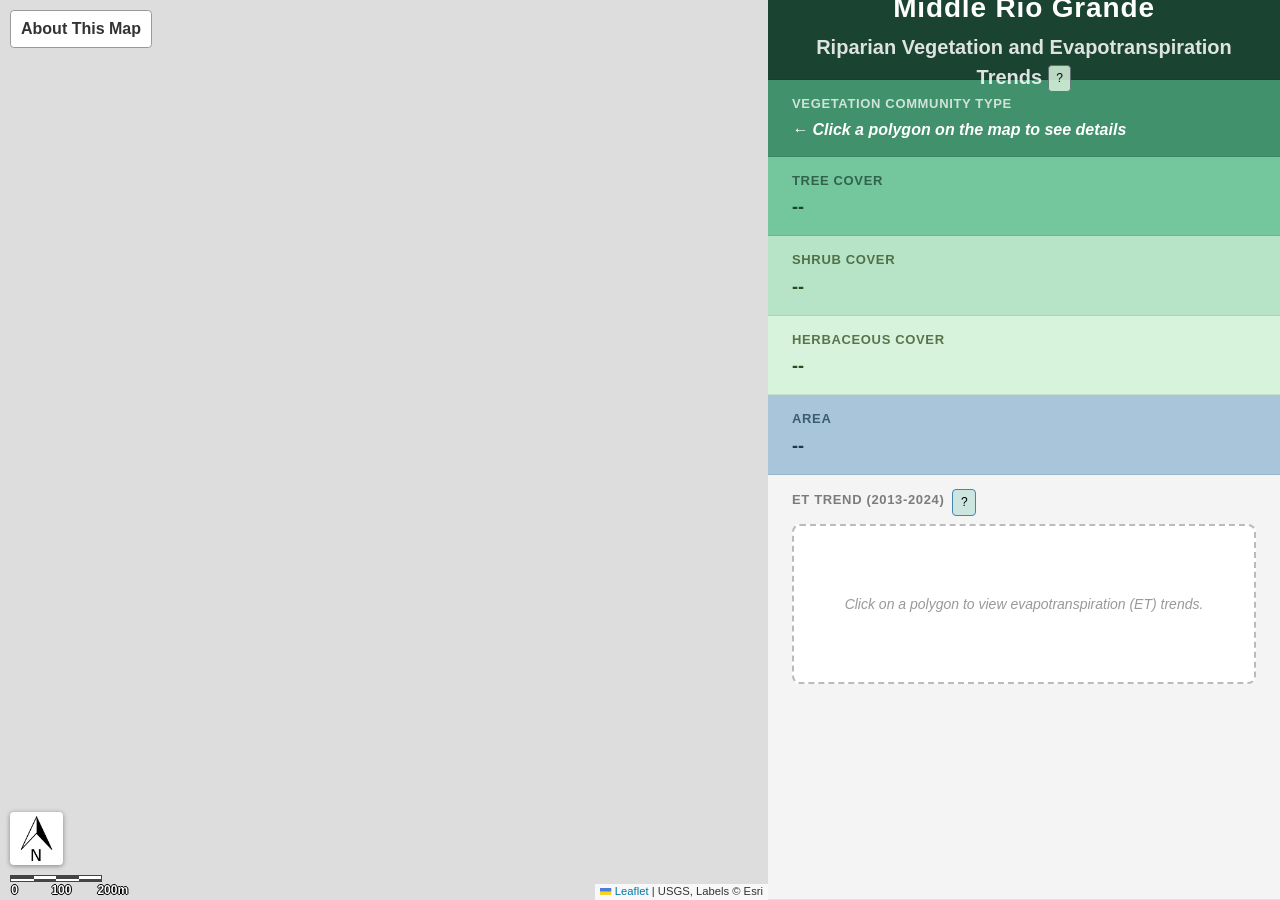
==== commit a3725b53: "Updated My Web App" ====
--- a/MyWebApp/index.html
+++ b/MyWebApp/index.html
@@ -18,6 +18,7 @@
          bcm.css loads last so our styles can override library defaults. -->
     <link rel="stylesheet" href="JS_CSS_downloaded_libraries/leaflet.css" />
     <link rel="stylesheet" href="JS_CSS_downloaded_libraries/bootstrap.css" />
+    <link rel="stylesheet" href="JS_CSS_downloaded_libraries/L.Control.BetterScale.css" />
     <link rel="stylesheet" href="myCSS_styleFiles/bcm-v3.css" />
 
     <!-- JavaScript loads at the bottom so all HTML elements exist before scripts run.
@@ -25,12 +26,12 @@
     <script src="JS_CSS_downloaded_libraries/jquery-3.7.1.js"></script>
     <script src="JS_CSS_downloaded_libraries/leaflet-1.9.4.js"></script>
     <script src="JS_CSS_downloaded_libraries/d3-7.9.0.js"></script>
+    <script src="JS_CSS_downloaded_libraries/L.Control.BetterScale.js"></script>
     <script src="JS_CSS_downloaded_libraries/bootstrap-5.3.8.js"></script>
 
     <!-- bcm.js loads last - it uses all the libraries above -->
+    <script src="myJS_scripts/et-charts.js"></script>
     <script src="myJS_scripts/bcm-v3.js"></script>
-    <script src="myJS_scripts/mrw-charts-updated.js"></script>
-
 
 </head>
 
@@ -44,7 +45,8 @@
              Leaflet draws the interactive map inside #map. -->
         <div id="map-container">
             <div id="map"></div>
-            <button type="button" id="about-map-button" class="btn btn-secondary btn-sm" data-bs-toggle="modal" data-bs-target="#aboutModal">About</button>
+            <button type="button" id="about-map-button" class="btn btn-secondary btn-sm" data-bs-toggle="modal"
+                data-bs-target="#aboutModal"><b>About This Map</b></button>
         </div>
 
         <!-- RIGHT: Info panel (40% width)
@@ -53,13 +55,20 @@
 
             <!-- Row 1: Header -->
             <div class="info-row" id="row-header">
-                <span class="header-title">Riparian Ecosystems Info Panel</span>
-                <span class="header-subtitle">Middle Rio Grande</span>
+                <span class="header-title">Middle Rio Grande
+                </span>
+                <span class="header-subtitle">Riparian Vegetation and Evapotranspiration Trends
+                    <button id="about-riparian-map-button" class="btn btn-sm btn-secondary about-btn" type="button"
+                        data-bs-toggle="modal" data-bs-target="#about-riparian-map-modal">
+                        ?
+                    </button>
+                </span>
+
             </div>
 
             <!-- Row 2: Vegetation community name -->
             <div class="info-row" id="row-name">
-                <span class="info-label">Vegetation Type</span>
+                <span class="info-label">Vegetation Community Type</span>
                 <span class="info-value" id="info-name">
                     &larr; Click a polygon on the map to see details
                 </span>
@@ -93,95 +102,249 @@
                  D3 draws an SVG chart inside #et-chart when a polygon is clicked.
                  The placeholder div is replaced by the chart at that point. -->
             <div class="info-row" id="row-et">
-                <span class="info-label">ET Trend (2013-2024)</span>
-                <div id="et-chart">
-                   <!-- 
-                    Adding this for Beta Version Still working
-                    <button type="button" id="about-ET-button" class="btn btn-secondary btn-sm" data-bs-toggle="modal" data-bs-target="#aboutModal">About</button>-->
+
+                <div class="et-label-row">
+
+                    <div class="et-title-group">
+                        <span class="info-label">ET Trend (2013-2024)</span>
+
+                        <button id="about-et-button" class="btn btn-sm btn-secondary about-btn" type="button"
+                            data-bs-toggle="modal" data-bs-target="#about-et-modal">
+                            ?
+                        </button>
+                    </div>
+
+                    <div class="et-legend">
+                        <div class="et-legend-item">
+                            <span class="dot"></span>
+                            <span>Trend</span>
+                        </div>
+
+                        <div class="et-legend-item">
+                            <span class="box"></span>
+                            <span>Range</span>
+                        </div>
+                    </div>
+
+                </div>
+
+                <div id="et-chart-wrapper">
+                    <div id="et-chart"></div>
+
                     <div class="et-placeholder">
                         Select a polygon to view its ET trend
                     </div>
-                    <div class="et-tooltip"> </div>
-
-
-                </div>
-            </div>
-
-
-        </div><!-- end #info-panel -->
-
-    </div><!-- end #main-container -->
-
- <!-- Reference: Bootstrap Modal docs
+                </div>
+
+
+                <!-- Reference: Bootstrap Modal docs
+            https://getbootstrap.com/docs/5.3/components/modal/
+            Used for Bootstrap 5 modal open/close behavior and data attributes. -->
+
+                <!--========================================================================================
+             Modal for about-Riparian-Map-button
+             =======================================================================================-->
+
+                <div class="modal fade" id="about-riparian-map-modal" tabindex="-1" role="dialog">
+                    <div class="modal-dialog" role="document">
+                        <div class="modal-content">
+
+                            <div class="modal-header">
+                                <h4 class="modal-title">About this chart</h4>
+                                <button type="button" class="btn-close" data-bs-dismiss="modal"></button>
+                            </div>
+
+                            <div class="modal-body">
+                                <p>
+                                    Vegetation community type polygons come from the
+                                    <a href="https://nhnm.unm.edu/riparian/NMRipMap" target="_blank"> New Mexico
+                                        Riparian
+                                        Habitat
+                                        Map (NMRipMap).</a> If you are interested in learning more about NMRipMap
+                                    vegetation
+                                    community types,
+                                    check out the <a href="data/NMRipMap_Version2.0Plus_AnnotatedLegend.pdf"
+                                        target="_blank">
+                                        Annotated Legend</a>
+                                    <br>
+                                    <br>
+                                        Percent cover values represent the relative distribution of vegetation structure
+                                        (tree, shrub, herbaceous) within each polygon, derived from Light Detection and
+                                        Ranging (LiDAR) data collected in 2018. Vegetation with a canopy height of &gt;= 5 m are
+                                        classified as trees, &gt;= 0.5 m and &lt; 5 m are classified as shrubs, and &lt; 0.5 m are 
+                                        classified as herbaceous.
+                                    <br>
+                                    <br>
+                                    Selecting a polygon updates the information panel to reflect the vegetation type,
+                                    percent tree, shrub, and herbaceous cover, and area (acres) for the selected
+                                    polygon.
+                                    <br>
+                                    <br>
+                                    <i>Note: Vegetation community type polygons are based on 2022 satellite imagery, and
+                                        vegetation may have changed in some areas since classification. Additionally,
+                                        percent
+                                        cover by stratum is based on dominant vegetation height and does not capture
+                                        understory
+                                        vegetation beneath taller canopies. These data may not reflect current
+                                        conditions
+                                        and should
+                                        be used for general context.
+                                    </i>
+
+                                </p>
+                            </div>
+
+                            <div class="modal-footer">
+                                <button type="button" class="btn btn-secondary" data-bs-dismiss="modal">
+                                    Close
+                                </button>
+                            </div>
+                        </div>
+                    </div>
+                </div>
+
+                <!-- ========================================================================================
+         Modal for about-ET-button
+        ======================================================================================-->
+
+                <div class="modal fade" id="about-et-modal" tabindex="-1" role="dialog">
+                    <div class="modal-dialog" role="document">
+                        <div class="modal-content">
+
+                            <div class="modal-header">
+                                <h4 class="modal-title">About this chart</h4>
+                                <button type="button" class="btn-close" data-bs-dismiss="modal"></button>
+                            </div>
+
+                            <div class="modal-body">
+                                <p>
+                                    Evapotranspiration (ET) represents the amount of water transferred from the
+                                    land surface to the atmosphere through evaporation and plant transpiration.
+                                    In this tool, ET is shown in mm and reflects the mean ET per unit area
+                                    (30 × 30 m pixels) within each polygon. 
+                                    <br>
+                                    <br>
+                                    ET values are derived from modeled datasets developed by project
+                                    collaborators
+                                    at NMSU’s Department of Civil Engineering, using satellite-based remote
+                                    sensing
+                                    and energy balance modeling approaches. 
+                                    <br>
+                                    <br>
+                                    Selecting a polygon updates the chart to reflect mean ET (blue points) for
+                                    each year,
+                                    the modeled datasets are available (2013-2024). Additionally, the light blue
+                                    bands
+                                    surrounding the trend lines represent the 25th and 75h percentiles for each
+                                    of the data points.
+                                    <br>
+                                    <br>
+                                    <i>Note: These values are estimates based on modeled ET data and should be
+                                        interpreted as approximate.
+                                        Results may include uncertainty due to model assumptions, input data
+                                        limitations, and spatial variability.</i>
+                                </p>
+                            </div>
+
+                            <div class="modal-footer">
+                                <button type="button" class="btn btn-secondary" data-bs-dismiss="modal">
+                                    Close
+                                </button>
+                            </div>
+
+                        </div>
+                    </div>
+                </div>
+
+            </div><!-- end #info-panel -->
+
+        </div><!-- end #main-container -->
+
+        <!-- Reference: Bootstrap Modal docs
    https://getbootstrap.com/docs/5.3/components/modal/
    Used for Bootstrap 5 modal open/close behavior and data attributes. -->
-    
-<div class="modal fade" id="aboutModal" tabindex="-1" role="dialog" aria-labelledby="aboutModalLabel">
-    <div class="modal-dialog" role="document">
-        <div class="modal-content">
-
-<div class="modal-header">
-    <h4 class="modal-title" id="aboutModalLabel">About This Project</h4>
-    <button type="button" class="btn-close" data-bs-dismiss="modal" aria-label="Close"></button>
-</div>
-
-            <div class="modal-body">
-                <h4>About the project</h4>
-                <p> This web mapping application allows users to explore riparian ecosystem patterns across the Middle Rio Grande valley in New Mexico. 
-                    Users can click on individual polygons to view vegetation community type, area, and evapotranspiration (ET) trends over time. 
-                    The map also enables users to dynamically change the display to visualize different vegetation characteristics, including community type, 
-                    tree cover, shrub cover, and herbaceous cover. Designed for a broad audience, this tool provides an accessible way to explore riparian
-                     vegetation and water use dynamics across New Mexico at a local scale.
-                </p>
-
-                <h4>About the team</h4>
-                <p>
-                    Team member:
-                    <a href="https://armandhammer.github.io/bengarland-site/personal/index.html" target="_blank">Ben Garland</a>
-                    (bengarland@unm.edu)
-                </p>
-                <p>
-                    Team member:
-                    <a href="https://corrie-gonzalez.github.io/" target="_blank">Corrie Gonzalez</a>
-                    (cdreas88@unm.edu)
-                </p>
-                <p>
-                    Team member:
-                    <a href="https://meirahw.github.io/" target="_blank">Meirah Williamson</a>
-                    (meirahw@unm.edu)
-                </p>
-                <p>
-                    Project advisor:
-                    <a href="https://www.lipingyang.org" target="_blank">Dr. Liping Yang</a>
-                    (course instructor of GEOG 485L/585L Interactive Web Mapping)
-                </p>
-
-                <h4>Acknowledgements</h4>
-                <p>
-                    <b>Dataset sources: </b>
+
+        <div class="modal fade" id="aboutModal" tabindex="-1" role="dialog" aria-labelledby="aboutModalLabel">
+            <div class="modal-dialog" role="document">
+                <div class="modal-content">
+
+                    <div class="modal-header">
+                        <h4 class="modal-title" id="aboutModalLabel">About This Project</h4>
+                        <button type="button" class="btn-close" data-bs-dismiss="modal" aria-label="Close"></button>
+                    </div>
+
+                    <div class="modal-body">
+                        <h4>About the project</h4>
+                        <p> This web mapping application allows users to explore riparian ecosystem patterns
+                            across the
+                            Middle Rio Grande valley in New Mexico.
+                            Users can click on individual polygons to view vegetation community type, area, and
+                            evapotranspiration (ET) trends over time.
+                            The map also enables users to dynamically change the display to visualize different
+                            vegetation
+                            characteristics, including community type,
+                            tree cover, shrub cover, and herbaceous cover. Designed for a broad audience, this
+                            tool provides
+                            an accessible way to explore riparian
+                            vegetation and water use dynamics across New Mexico at a local scale.
+                        </p>
+
+                        <h4>About the team</h4>
+                        <p>
+                            Team member:
+                            <a href="https://armandhammer.github.io/bengarland-site/personal/index.html"
+                                target="_blank">Ben
+                                Garland</a>
+                            (bengarland@unm.edu)
+                        </p>
+                        <p>
+                            Team member:
+                            <a href="https://corrie-gonzalez.github.io/" target="_blank">Corrie Gonzalez</a>
+                            (cdreas88@unm.edu)
+                        </p>
+                        <p>
+                            Team member:
+                            <a href="https://meirahw.github.io/" target="_blank">Meirah Williamson</a>
+                            (meirahw@unm.edu)
+                        </p>
+                        <p>
+                            Project advisor:
+                            <a href="https://www.lipingyang.org" target="_blank">Dr. Liping Yang</a>
+                            (course instructor of GEOG 485L/585L Interactive Web Mapping)
+                        </p>
+
+                        <h4>Acknowledgements</h4>
+                        <p>
+                            <b>Dataset sources: </b>
 
                         <ul>
-                        <li><a href="https://nhnm.unm.edu/riparian/NMRipMap" target="_blank">New Mexico Riparian Habitat Map (NMRipMap)</a></li>
-                        <li>Evapotransipiration values came from models produced from collaborators at New Mexico State University</li>
-                    </ul>
-
-                </p>
-
-                <p>
-                    Examples and libraries:
-                    <a href="https://leafletjs.com/" target="_blank">Leaflet</a>,
-                    <a href="https://getbootstrap.com/docs/3.4/javascript/#modals" target="_blank">Bootstrap Modal Plugin</a>,
-                    <a href="https://d3js.org/" target="_blank">D3.js</a>
-                </p>
-            </div>
-
-            <div class="modal-footer">
-                <button type="button" class="btn btn-secondary" data-bs-dismiss="modal">Close</button>
-            </div>
-
+                            <li><a href="https://nhnm.unm.edu/riparian/NMRipMap" target="_blank">New Mexico
+                                    Riparian Habitat
+                                    Map (NMRipMap)</a></li>
+                            <li>Evapotransipiration values came from models produced from collaborators at New
+                                Mexico State
+                                University</li>
+                        </ul>
+
+                        </p>
+
+                        <p>
+                            Examples and libraries:
+                            <a href="https://leafletjs.com/" target="_blank">Leaflet</a>,
+                            <a href="https://getbootstrap.com/docs/3.4/javascript/#modals" target="_blank">Bootstrap
+                                Modal
+                                Plugin</a>,
+                            <a href="https://d3js.org/" target="_blank">D3.js</a>
+                        </p>
+                    </div>
+
+                    <div class="modal-footer">
+                        <button type="button" class="btn btn-secondary" data-bs-dismiss="modal">Close</button>
+                    </div>
+
+                </div>
+            </div>
         </div>
-    </div>
-</div>
 </body>
 
-</html>
+</html>
--- a/MyWebApp/JS_CSS_downloaded_libraries/L.Control.BetterScale.css
+++ b/MyWebApp/JS_CSS_downloaded_libraries/L.Control.BetterScale.css
@@ -0,0 +1,59 @@
+.leaflet-control-better-scale {
+	height: 15px;
+}
+.leaflet-control-better-scale-upper-first-piece {
+    top: 0%;
+    left: 0%;
+    width: 25%;
+}
+.leaflet-control-better-scale-upper-second-piece {
+    top: 0%;
+    left: 50%;
+    width: 25%;
+}
+.leaflet-control-better-scale-lower-first-piece {
+    top: 50%;
+    left: 25%;
+    width: 25%;
+}
+.leaflet-control-better-scale-lower-second-piece {
+    top: 50%;
+    left: 75%;
+    width: 30%;
+}
+.leaflet-control-better-scale-ruler-block {
+    overflow: hidden;
+    position: absolute;
+    height: 50%;
+    background-color: #444444;
+}
+.leaflet-control-better-scale-ruler {
+    overflow: hidden;
+    position: relative;
+    width: 100%;
+    height: 7px;
+    background-color: White;
+    border: 1px solid #444444;
+}
+.leaflet-control-better-scale-label-div {
+    position: relative;
+    width: 100%;   
+}
+.leaflet-control-better-scale-label {
+    position: absolute;
+    width: 10%;
+    text-align: center;
+    color: #fff;
+    font: sans-serif;
+    font-weight: bold;
+    font-size: 12px;
+    height: 5px;
+    top: -1px;
+     text-shadow: 1px 0 0 #000, 0 -1px 0 #000, 0 1px 0 #000, -1px 0 0 #000;
+}
+.leaflet-control-better-scale-first-number {
+    left: 45%;
+}
+.leaflet-control-better-scale-second-number {
+    left: 95%;
+}
--- a/MyWebApp/myCSS_styleFiles/bcm-v3.css
+++ b/MyWebApp/myCSS_styleFiles/bcm-v3.css
@@ -18,7 +18,7 @@
 /* Main flex container for map and info panel */
 #main-container {
     display: flex;
-    width: 100vw;
+    width: 100%;
     height: 100vh;
 }
 
@@ -53,6 +53,7 @@
     display: flex;
     flex-direction: column;
     overflow-y: auto;
+    overflow-x: hidden;
 }
 
 
@@ -62,9 +63,9 @@
 .info-row {
     display: flex;
     flex-direction: column;
-    justify-content: center;
+    justify-content: flex-start;
     padding: 14px 24px;
-    flex: 1;
+    flex: 0 0 auto;
     min-height: 60px;
     border-bottom: 1px solid rgba(0, 0, 0, 0.08);
 }
@@ -97,19 +98,21 @@
     padding: 12px 24px;
 }
 
-/* Title text inside header */
+/* Title text inside header*/
 .header-title {
-    font-size: 18px;
+    font-size: 28px;
     font-weight: bold;
     letter-spacing: 0.03em;
 }
 
-/* Subtitle text inside header */
+/*Subtitle text inside header*/
 .header-subtitle {
-    font-size: 13px;
-    opacity: 0.75;
+    font-size: 20px;
+    font-weight: bold;
+    opacity: 0.85;
     margin-top: 3px;
 }
+
 
 /* Vegetation name row */
 #row-name {
@@ -165,36 +168,44 @@
 
 /* PART 6: ET CHART */
 
-/* Container for D3 chart */
+/* Container for D3 chart and placeholder */
+#et-chart-wrapper {
+    position: relative;
+    min-height: 170px;
+    overflow-x: hidden;
+    overflow-y: hidden;
+    height: auto;
+    box-sizing: border-box;
+    display: block;
+}
+
+/* D3 chart */
 #et-chart {
-    min-width: 450px;
-    flex: 1;
+    min-width: 400px;
+    height: 180px;
     margin-top: 8px;
 }
 
-
- /* Button positioned in Top-right of ET container
-==========================
-adding for beta version
-============================
-  #about-ET-button {
-    position: absolute;
-    right: 15px;
-    bottom: 15px;
-    z-index: 1000;
+#et-chart svg {
     display: block;
-    background-color: white;
-    color: #333;
-    border: 1px solid #999;
-    padding: 6px 12px;
-}   */
+    max-width: 100%;
+}
+
+/* scrollbar for chart ONLY */
+#et-chart-wrapper.has-chart {
+    overflow-x: auto;
+}
 
 /* Placeholder shown when no data is selected */
 .et-placeholder {
+    position: absolute;
+    top: 8px;
+    left: 0;
+    right: 0;
+    height: 160px;
     display: flex;
     align-items: center;
     justify-content: center;
-    height: 160px;
     border: 2px dashed #bbb;
     border-radius: 8px;
     color: #999;
@@ -215,6 +226,90 @@
     border-radius: 4px;
     pointer-events: none;
     box-shadow: 0 2px 6px rgba(0, 0, 0, 0.15);
+    z-index: 9999;
+}
+
+/* about ET Chart button */
+#about-et-button {
+    background-color: #cce5df;
+    color: black;
+    border: 1px solid steelblue;
+    border-radius: 4px;
+    font-size: 12px;
+}
+
+/* about button changes color when hovering */
+#about-et-button:hover {
+    background-color: steelblue;
+    color: white;
+    border-color: steelblue;
+}
+
+.et-legend {
+    gap: 14px;
+    align-items: center;
+    margin-left: auto;
+    font-size: 12px;
+    color: #333;
+    display: none;
+}
+
+#row-et.has-chart .et-legend {
+    display: flex;
+}
+
+.et-legend-item {
+    display: flex;
+    align-items: center;
+    gap: 6px;
+}
+
+.et-label-row {
+    display: flex;
+    align-items: center;
+    gap: 12px;
+}
+
+/* group title and about button */
+.et-title-group {
+    display: flex;
+    align-items: center;
+    gap: 8px;
+    flex: 1;
+    min-width: 0;
+}
+
+.et-title-group .info-label {
+    line-height: 1.2;
+}
+
+/* legend symbols */
+.dot {
+    width: 10px;
+    height: 10px;
+    border-radius: 50%;
+    background: steelblue;
+}
+
+.box {
+    width: 12px;
+    height: 12px;
+    background: #cce5df;
+    border: 1px solid #999;
+}
+
+/* about Riparian Map button */
+#about-riparian-map-button {
+    background-color: #d8f3dc;
+    color: black;
+    font-size: 12px;
+}
+
+/* about button changes color when hovering */
+#about-riparian-map-button:hover {
+    background-color: #74c69d;
+    color: white;
+    
 }
 
 
@@ -236,7 +331,6 @@
         width: 100%;
     }
 }
-
 
 /* PART 8: COLLAPSIBLE LEGEND */
 
@@ -299,7 +393,7 @@
 .legend-item {
     display: flex;
     align-items: flex-start;
-    margin-bottom: 6px;
+    margin-bottom: 4px;
 }
 
 /* Legend colors rectangles */
@@ -326,24 +420,73 @@
 /* Show legend items with scroll when expanded */
 .legend-expanded .legend-body {
     display: block;
-    max-height: 70vh;
+    max-height: 380px;
     overflow-y: auto;
-}
-
+    
+}
+
+/* Existing desktop/default styles */
+
+@media (max-height: 800px) {
+    .legend-expanded .legend-body {
+        max-height: 250px;
+    }
+}
+
+/* ADD mobile overrides below */
+@media (max-width: 768px) {
+
+    .legend,
+    .legend-collapsed,
+    .legend-expanded {
+        width: 180px;
+        padding: 8px;
+        font-size: 11px;
+    }
+
+    .legend-title {
+        font-size: 12px;
+    }
+
+    .legend-toggle-btn {
+        font-size: 10px;
+        padding: 2px 6px;
+    }
+
+    .legend-expanded .legend-body {
+        max-height: 140px;
+    }
+
+    .legend-color {
+        width: 10px;
+        height: 10px;
+        margin-right: 6px;
+    }
+
+    .legend-item {
+        margin-bottom: 2px;
+        align-items: center;
+    }
+
+    .legend-label {
+        line-height: 1.1;
+    }
+}
 
 /* ABOUT BUTTON */
 
 /* Button positioned in bottom-right of map */
 #about-map-button {
     position: absolute;
-    right: 15px;
-    bottom: 15px;
+    left: 10px;
+    top: 10px;
     z-index: 1000;
     display: block;
     background-color: white;
     color: #333;
     border: 1px solid #999;
-    padding: 6px 12px;
+    padding: 6px 10px;
+    font-size: 16px;
 }
 
 /* Hover effect for about button */
@@ -351,6 +494,11 @@
     background-color: #f3f3f3;
 }
 
+/* Used CHAT GPT to figure out how to move legend below about map button*/
+/* Move legend below button */
+.leaflet-top.leaflet-left .legend {
+    margin-top: 55px;
+}
 
 /* ZOOM TO EXTENT BUTTON */
 
@@ -370,3 +518,20 @@
 .zoom-data-btn:hover {
     background: #f4f4f4;
 }
+
+/* Used CHAT GPT to figure out how to modify  leaflet scale bar to make it easier to see */
+.leaflet-control-scale-line {
+    background-color: rgba(255,255,255,0.95);
+    border: 2px solid #444;
+    border-top: none;
+
+    color: #222;
+    font-size: 12px;
+    font-weight: 600;
+
+    padding: 3px 10px;
+
+    min-width: 140px;
+
+    box-shadow: 0 1px 5px rgba(0,0,0,0.4);
+}
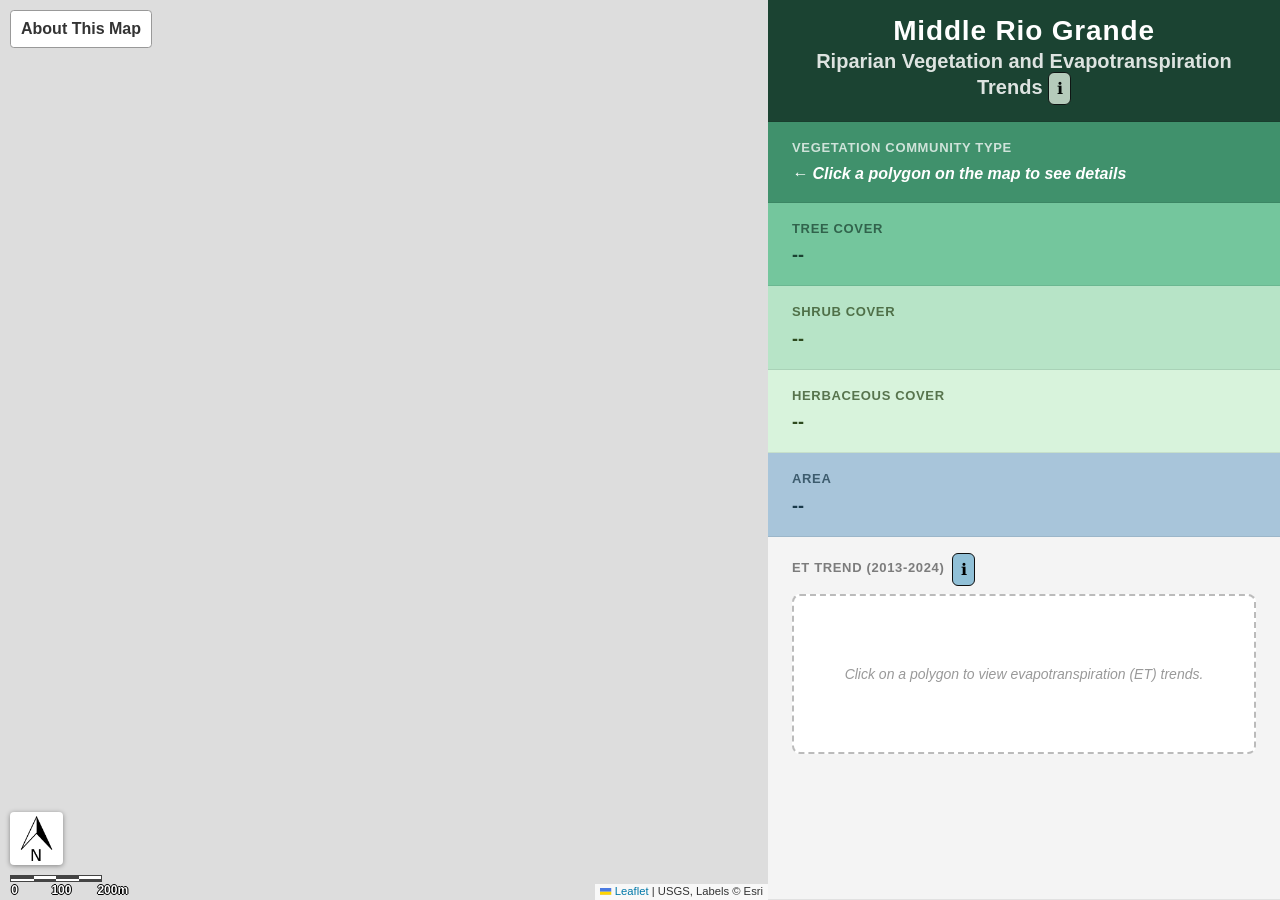
==== commit a56162a1: "new video" ====
--- a/MyWebApp/index.html
+++ b/MyWebApp/index.html
@@ -9,7 +9,7 @@
 
 <head>
 
-    <meta charset="UTF-8">
+    <meta charset="UTF-8" name="viewport" content="width=device-width, initial-scale=1.0">
 
     <title>Riparian Ecosystems Map - Middle Rio Grande</title>
 
@@ -53,18 +53,21 @@
              bcm.js updates the .info-value spans by id when a polygon is clicked. -->
         <div id="info-panel">
 
-            <!-- Row 1: Header -->
-            <div class="info-row" id="row-header">
-                <span class="header-title">Middle Rio Grande
-                </span>
-                <span class="header-subtitle">Riparian Vegetation and Evapotranspiration Trends
-                    <button id="about-riparian-map-button" class="btn btn-sm btn-secondary about-btn" type="button"
-                        data-bs-toggle="modal" data-bs-target="#about-riparian-map-modal">
-                        ?
-                    </button>
-                </span>
-
-            </div>
+ 
+
+         <!-- Row 1: Header -->
+             <div class="info-row" id="row-header">
+                 <span class="header-title">Middle Rio Grande
+                 </span>
+                 <span class="header-subtitle">Riparian Vegetation and Evapotranspiration Trends
+                     <button id="about-riparian-map-button" class="btn btn-sm btn-secondary about-btn" type="button"
+                                data-bs-toggle="modal" data-bs-target="#about-riparian-map-modal">
+                                &#8505;
+                     </button>
+                 </span>
+            </div>
+
+ 
 
             <!-- Row 2: Vegetation community name -->
             <div class="info-row" id="row-name">
@@ -110,7 +113,7 @@
 
                         <button id="about-et-button" class="btn btn-sm btn-secondary about-btn" type="button"
                             data-bs-toggle="modal" data-bs-target="#about-et-modal">
-                            ?
+                             &#8505;
                         </button>
                     </div>
 
@@ -289,6 +292,12 @@
                             vegetation and water use dynamics across New Mexico at a local scale.
                         </p>
 
+                        <h4>Demo Video</h4>
+                        <a href="videoFiles/WebApp_Live-Demo-Video.mp4" target="_blank">
+                            Watch the Demo Video
+                        </a>
+                            <br>
+                            <br>
                         <h4>About the team</h4>
                         <p>
                             Team member:
--- a/MyWebApp/myCSS_styleFiles/bcm-v3.css
+++ b/MyWebApp/myCSS_styleFiles/bcm-v3.css
@@ -20,6 +20,8 @@
     display: flex;
     width: 100%;
     height: 100vh;
+    flex-direction: row;
+
 }
 
 
@@ -54,6 +56,8 @@
     flex-direction: column;
     overflow-y: auto;
     overflow-x: hidden;
+    flex: 3;
+    height: 100vh;
 }
 
 
@@ -64,7 +68,7 @@
     display: flex;
     flex-direction: column;
     justify-content: flex-start;
-    padding: 14px 24px;
+    padding: 16px 24px;
     flex: 0 0 auto;
     min-height: 60px;
     border-bottom: 1px solid rgba(0, 0, 0, 0.08);
@@ -90,27 +94,29 @@
 #row-header {
     background-color: #1b4332;
     color: white;
-    flex: 0 0 80px;
+    min-height: 100px;
     flex-direction: column;
     align-items: center;
     justify-content: center;
     text-align: center;
-    padding: 12px 24px;
+    padding: 16px 24px;
 }
 
 /* Title text inside header*/
 .header-title {
-    font-size: 28px;
+    font-size: clamp(20px, 2.2vw, 28px);
     font-weight: bold;
     letter-spacing: 0.03em;
+    line-height: 1.1;
 }
 
 /*Subtitle text inside header*/
 .header-subtitle {
-    font-size: 20px;
+    font-size: clamp(14px, 1.6vw, 20px);
     font-weight: bold;
     opacity: 0.85;
     margin-top: 3px;
+    line-height: 1.1;
 }
 
 
@@ -155,7 +161,7 @@
 #row-et {
     background-color: #f4f4f4;
     color: #333;
-    flex: 3;
+    flex: 1 1 auto;
     min-height: 220px;
     min-width: 100%;
 }
@@ -184,6 +190,8 @@
     min-width: 400px;
     height: 180px;
     margin-top: 8px;
+    flex: 1;
+    height: clamp(160px, 38vh, 460px);
 }
 
 #et-chart svg {
@@ -231,12 +239,12 @@
 
 /* about ET Chart button */
 #about-et-button {
-    background-color: #cce5df;
+    background-color: #91c0d7;
     color: black;
-    border: 1px solid steelblue;
-    border-radius: 4px;
-    font-size: 12px;
-}
+    border: 1.5px solid rgb(14, 15, 15);
+    border-radius: 6px;
+    font-size: 16px;
+} 
 
 /* about button changes color when hovering */
 #about-et-button:hover {
@@ -294,22 +302,24 @@
 .box {
     width: 12px;
     height: 12px;
-    background: #cce5df;
+    background: #e6eceb;
     border: 1px solid #999;
 }
 
 /* about Riparian Map button */
 #about-riparian-map-button {
-    background-color: #d8f3dc;
+    background-color: #d0e3d3;
+    border: 1.5px solid rgb(14, 15, 15);
     color: black;
-    font-size: 12px;
+    border-radius: 6px;
+    font-size: 16px;
 }
 
 /* about button changes color when hovering */
 #about-riparian-map-button:hover {
-    background-color: #74c69d;
+    background-color: #afe0c8;
     color: white;
-    
+
 }
 
 
@@ -422,7 +432,7 @@
     display: block;
     max-height: 380px;
     overflow-y: auto;
-    
+
 }
 
 /* Existing desktop/default styles */
@@ -433,7 +443,7 @@
     }
 }
 
-/* ADD mobile overrides below */
+/* mobile */
 @media (max-width: 768px) {
 
     .legend,
@@ -521,7 +531,7 @@
 
 /* Used CHAT GPT to figure out how to modify  leaflet scale bar to make it easier to see */
 .leaflet-control-scale-line {
-    background-color: rgba(255,255,255,0.95);
+    background-color: rgba(255, 255, 255, 0.95);
     border: 2px solid #444;
     border-top: none;
 
@@ -533,5 +543,5 @@
 
     min-width: 140px;
 
-    box-shadow: 0 1px 5px rgba(0,0,0,0.4);
+    box-shadow: 0 1px 5px rgba(0, 0, 0, 0.4);
 }
